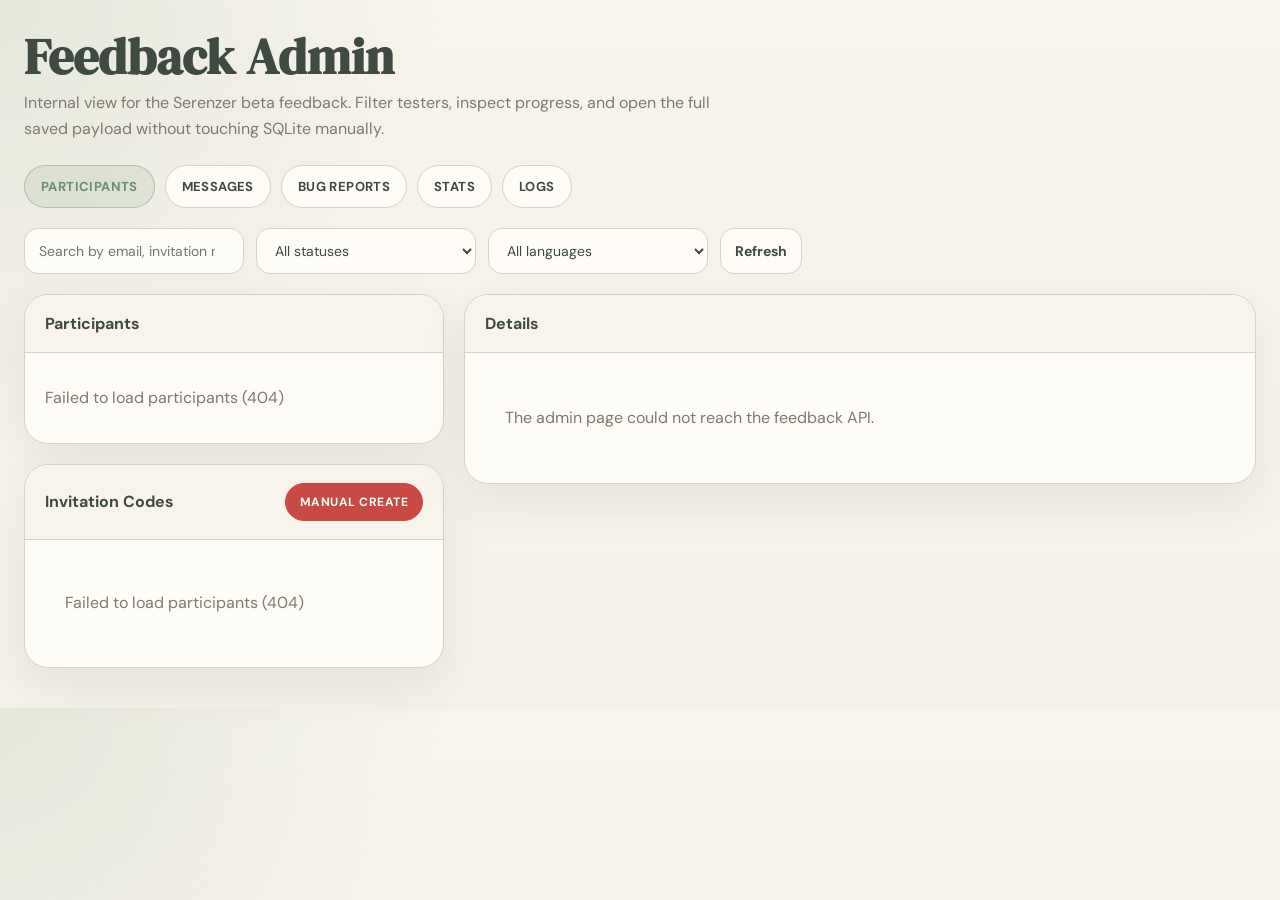
==== admin.html @ 365ca657 "Fix local admin auth for participant messaging" ====
<!DOCTYPE html>
<html lang="en">
<head>
  <meta charset="UTF-8">
  <meta name="viewport" content="width=device-width, initial-scale=1.0">
  <title>Serenzer Feedback Admin</title>
  <link rel="icon" type="image/png" href="favicon.png">
  <link rel="preconnect" href="https://fonts.googleapis.com">
  <link rel="preconnect" href="https://fonts.gstatic.com" crossorigin>
  <link href="https://fonts.googleapis.com/css2?family=DM+Sans:wght@400;500;700&family=DM+Serif+Display:ital@0;1&display=swap" rel="stylesheet">
  <style>
    :root {
      --bg: #f5f0e8;
      --card: #fffdf8;
      --card-strong: #f8f4ec;
      --border: #d9d2c4;
      --text: #3f4a43;
      --muted: #7f7a71;
      --sage: #90b090;
      --sage-dark: #6b8f71;
      --red: #c94a43;
      --shadow: 0 18px 48px rgba(63, 74, 67, 0.08);
    }

    * { box-sizing: border-box; }

    body {
      margin: 0;
      font-family: 'DM Sans', sans-serif;
      background:
        radial-gradient(circle at top left, rgba(144, 176, 144, 0.18), transparent 30%),
        linear-gradient(180deg, #f8f4ec 0%, var(--bg) 100%);
      color: var(--text);
    }

    .page {
      max-width: 1440px;
      margin: 0 auto;
      padding: 32px 24px 40px;
    }

    .hero {
      display: flex;
      justify-content: space-between;
      gap: 24px;
      align-items: flex-end;
      margin-bottom: 24px;
    }

    .hero h1 {
      margin: 0 0 8px;
      font-family: 'DM Serif Display', serif;
      font-size: clamp(34px, 4vw, 50px);
      line-height: 1;
      color: var(--text);
    }

    .hero p {
      margin: 0;
      max-width: 720px;
      color: var(--muted);
      line-height: 1.6;
    }

    .hero-meta {
      display: flex;
      gap: 12px;
      flex-wrap: wrap;
    }

    .stat-card {
      min-width: 140px;
      padding: 16px 18px;
      border: 1px solid var(--border);
      border-radius: 18px;
      background: rgba(255, 253, 248, 0.92);
      box-shadow: var(--shadow);
    }

    .stat-label {
      font-size: 12px;
      text-transform: uppercase;
      letter-spacing: 0.08em;
      color: var(--muted);
      margin-bottom: 8px;
    }

    .stat-value {
      font-size: 24px;
      font-weight: 700;
      color: var(--text);
    }

    .stats-grid {
      display: grid;
      grid-template-columns: repeat(3, minmax(0, 1fr));
      gap: 20px;
      margin-top: 16px;
      margin-bottom: 20px;
    }

    .stats-controls {
      display: grid;
      gap: 12px;
      margin-top: 20px;
    }

    .stats-filter-grid,
    .table-builder-grid {
      display: grid;
      grid-template-columns: repeat(auto-fit, minmax(180px, 1fr));
      gap: 12px;
    }

    .stats-controls select {
      border-radius: 14px;
      border: 1px solid var(--border);
      background: rgba(255, 253, 248, 0.95);
      color: var(--text);
      font-family: 'DM Sans', sans-serif;
      font-size: 14px;
      padding: 12px 14px;
      min-width: 0;
    }

    .stats-table-wrap {
      overflow: auto;
    }

    .stats-table {
      width: 100%;
      border-collapse: collapse;
      min-width: 480px;
    }

    .stats-table th,
    .stats-table td {
      border: 1px solid rgba(217, 210, 196, 0.8);
      padding: 10px 12px;
      text-align: left;
      font-size: 13px;
    }

    .stats-table th {
      background: var(--card-strong);
      font-weight: 700;
    }

    .stats-table td {
      background: var(--card);
    }

    .stats-panel-body {
      padding: 18px 20px 20px;
    }

    .stats-list {
      display: grid;
      gap: 10px;
    }

    .demographics-groups {
      display: grid;
      gap: 14px;
    }

    .demographic-group {
      border: 1px solid rgba(217, 210, 196, 0.8);
      border-radius: 16px;
      background: var(--card);
      padding: 14px;
      display: grid;
      gap: 10px;
    }

    .demographic-group-title {
      font-size: 14px;
      font-weight: 700;
      color: var(--text);
    }

    .stats-row {
      display: flex;
      justify-content: space-between;
      gap: 14px;
      align-items: center;
      padding: 10px 12px;
      border-radius: 14px;
      background: var(--card);
      border: 1px solid rgba(217, 210, 196, 0.8);
    }

    .stats-row-label {
      font-size: 13px;
      color: var(--muted);
    }

    .stats-row-value {
      font-size: 14px;
      font-weight: 700;
      color: var(--text);
      text-align: right;
    }

    .toolbar {
      display: flex;
      flex-wrap: wrap;
      gap: 12px;
      margin-bottom: 20px;
    }

    .toolbar input,
    .toolbar select,
    .toolbar button {
      border-radius: 14px;
      border: 1px solid var(--border);
      background: rgba(255, 253, 248, 0.95);
      color: var(--text);
      font-family: 'DM Sans', sans-serif;
      font-size: 14px;
      padding: 12px 14px;
    }

    .toolbar input,
    .toolbar select {
      min-width: 220px;
    }

    .toolbar button {
      cursor: pointer;
      font-weight: 700;
    }

    .toolbar button:hover {
      border-color: var(--sage-dark);
    }

    .view-switcher {
      display: flex;
      gap: 10px;
      margin-bottom: 20px;
      flex-wrap: wrap;
    }

    .view-tab {
      border-radius: 999px;
      border: 1px solid var(--border);
      background: rgba(255, 253, 248, 0.95);
      color: var(--text);
      font-family: 'DM Sans', sans-serif;
      font-size: 13px;
      font-weight: 700;
      letter-spacing: 0.03em;
      text-transform: uppercase;
      padding: 12px 16px;
      cursor: pointer;
    }

    .view-tab.active {
      background: rgba(144, 176, 144, 0.18);
      border-color: rgba(107, 143, 113, 0.4);
      color: var(--sage-dark);
    }

    .hidden {
      display: none !important;
    }

    .layout {
      display: grid;
      grid-template-columns: minmax(320px, 420px) minmax(0, 1fr);
      gap: 20px;
      align-items: start;
    }

    .panel {
      background: rgba(255, 253, 248, 0.94);
      border: 1px solid var(--border);
      border-radius: 24px;
      box-shadow: var(--shadow);
      overflow: hidden;
    }

    .panel-header {
      padding: 18px 20px;
      border-bottom: 1px solid var(--border);
      background: var(--card-strong);
    }

    .panel-header-row {
      display: flex;
      align-items: center;
      justify-content: space-between;
      gap: 14px;
    }

    .panel-title {
      margin: 0;
      font-size: 16px;
      font-weight: 700;
      color: var(--text);
    }

    .panel-header-action {
      border-radius: 999px;
      border: 1px solid var(--red);
      background: var(--red);
      color: #fff;
      font-family: 'DM Sans', sans-serif;
      font-size: 12px;
      font-weight: 700;
      letter-spacing: 0.04em;
      text-transform: uppercase;
      padding: 10px 14px;
      cursor: pointer;
      transition: transform 160ms ease, opacity 160ms ease;
    }

    .panel-header-action:hover {
      transform: translateY(-1px);
      opacity: 0.92;
    }

    .danger-btn {
      border-radius: 999px;
      border: 1px solid var(--red);
      background: rgba(201, 74, 67, 0.12);
      color: var(--red);
      font-family: 'DM Sans', sans-serif;
      font-size: 12px;
      font-weight: 700;
      letter-spacing: 0.04em;
      text-transform: uppercase;
      padding: 10px 14px;
      cursor: pointer;
    }

    .danger-btn:hover {
      background: rgba(201, 74, 67, 0.18);
    }

    .left-stack {
      display: grid;
      gap: 20px;
    }

    .collapsible-panel {
      padding: 18px 20px 0;
      border-bottom: 1px solid rgba(217, 210, 196, 0.7);
    }

    .collapsible-panel[hidden] {
      display: none;
    }

    .invite-form {
      display: grid;
      gap: 12px;
    }

    .invite-form textarea,
    .invite-form button {
      border-radius: 14px;
      border: 1px solid var(--border);
      background: rgba(255, 253, 248, 0.95);
      color: var(--text);
      font-family: 'DM Sans', sans-serif;
      font-size: 14px;
      padding: 12px 14px;
    }

    .invite-form textarea {
      min-height: 110px;
      resize: vertical;
    }

    .invite-form button {
      cursor: pointer;
      font-weight: 700;
      width: fit-content;
    }

    .invite-form button:hover {
      border-color: var(--sage-dark);
    }

    .invite-helper {
      font-size: 12px;
      line-height: 1.6;
      color: var(--muted);
    }

    .invite-status {
      font-size: 13px;
      color: var(--muted);
      min-height: 20px;
    }

    .message-compose {
      display: grid;
      gap: 12px;
    }

    .message-compose textarea {
      width: 100%;
      min-height: 110px;
      resize: vertical;
      border-radius: 14px;
      border: 1px solid var(--border);
      background: rgba(255, 253, 248, 0.95);
      color: var(--text);
      font-family: 'DM Sans', sans-serif;
      font-size: 14px;
      line-height: 1.6;
      padding: 12px 14px;
      box-sizing: border-box;
    }

    .message-compose-actions {
      display: flex;
      align-items: center;
      justify-content: space-between;
      gap: 12px;
    }

    .message-compose-actions button {
      border-radius: 999px;
      border: 1px solid var(--sage-dark);
      background: rgba(144, 176, 144, 0.14);
      color: var(--sage-dark);
      font-family: 'DM Sans', sans-serif;
      font-size: 12px;
      font-weight: 700;
      letter-spacing: 0.04em;
      text-transform: uppercase;
      padding: 10px 14px;
      cursor: pointer;
    }

    .message-compose-status {
      font-size: 13px;
      color: var(--muted);
      min-height: 20px;
      text-align: right;
    }

    .message-history {
      display: grid;
      gap: 12px;
      margin-top: 18px;
    }

    .message-history-item {
      border: 1px solid rgba(217, 210, 196, 0.8);
      border-radius: 16px;
      background: var(--card);
      padding: 14px;
      display: grid;
      gap: 8px;
    }

    .message-history-topline {
      display: flex;
      align-items: center;
      justify-content: space-between;
      gap: 12px;
    }

    .message-history-author {
      font-size: 13px;
      font-weight: 700;
      color: var(--text);
    }

    .message-history-meta {
      font-size: 12px;
      color: var(--muted);
    }

    .message-history-body {
      font-size: 14px;
      line-height: 1.7;
      color: var(--text);
      white-space: pre-wrap;
    }

    .invite-list {
      display: grid;
      gap: 10px;
      padding: 18px 20px 20px;
      max-height: 320px;
      overflow: auto;
    }

    .invite-row {
      border: 1px solid rgba(217, 210, 196, 0.8);
      border-radius: 16px;
      background: var(--card);
      padding: 12px 14px;
      display: grid;
      gap: 8px;
    }

    .invite-row-top {
      display: flex;
      justify-content: space-between;
      gap: 12px;
      align-items: center;
    }

    .invite-code {
      font-weight: 700;
      font-size: 15px;
      word-break: break-word;
    }

    .invite-meta {
      display: flex;
      flex-wrap: wrap;
      gap: 8px;
      font-size: 12px;
      color: var(--muted);
    }

    .invite-row button {
      width: fit-content;
      border-radius: 12px;
      border: 1px solid var(--border);
      background: rgba(201, 74, 67, 0.08);
      color: var(--red);
      font-family: 'DM Sans', sans-serif;
      font-size: 12px;
      font-weight: 700;
      padding: 8px 10px;
      cursor: pointer;
    }

    .submission-list {
      max-height: calc(100vh - 260px);
      overflow: auto;
    }

    .submission-row {
      width: 100%;
      border: none;
      border-bottom: 1px solid rgba(217, 210, 196, 0.7);
      background: transparent;
      text-align: left;
      padding: 16px 20px;
      cursor: pointer;
      display: grid;
      gap: 8px;
      color: var(--text);
      font-family: 'DM Sans', sans-serif;
    }

    .submission-row:hover,
    .submission-row.active {
      background: rgba(144, 176, 144, 0.12);
    }

    .submission-topline {
      display: flex;
      justify-content: space-between;
      gap: 12px;
      align-items: center;
    }

    .submission-email {
      font-weight: 700;
      font-size: 15px;
      overflow: hidden;
      text-overflow: ellipsis;
      white-space: nowrap;
    }

    .submission-meta {
      display: flex;
      flex-wrap: wrap;
      gap: 8px;
      font-size: 12px;
      color: var(--muted);
    }

    .badge {
      display: inline-flex;
      align-items: center;
      justify-content: center;
      padding: 5px 9px;
      border-radius: 999px;
      font-size: 11px;
      font-weight: 700;
      letter-spacing: 0.04em;
      text-transform: uppercase;
    }

    .badge.complete {
      background: rgba(144, 176, 144, 0.18);
      color: var(--sage-dark);
    }

    .badge.incomplete {
      background: rgba(201, 74, 67, 0.12);
      color: var(--red);
    }

    .badge.ghost {
      background: rgba(63, 74, 67, 0.08);
      color: var(--text);
    }

    .detail-scroll {
      max-height: calc(100vh - 260px);
      overflow: auto;
      padding: 20px;
      display: grid;
      gap: 16px;
    }

    .empty-state {
      padding: 32px 20px;
      color: var(--muted);
      line-height: 1.6;
    }

    .detail-card {
      border: 1px solid var(--border);
      border-radius: 18px;
      background: var(--card);
      padding: 18px;
    }

    .detail-card h3 {
      margin: 0 0 14px;
      font-size: 16px;
      font-weight: 700;
    }

    .bug-list {
      max-height: calc(100vh - 260px);
      overflow: auto;
    }

    .bug-row {
      width: 100%;
      border: none;
      border-bottom: 1px solid rgba(217, 210, 196, 0.7);
      background: transparent;
      text-align: left;
      padding: 16px 20px;
      cursor: pointer;
      display: grid;
      gap: 8px;
      color: var(--text);
      font-family: 'DM Sans', sans-serif;
    }

    .bug-row:hover,
    .bug-row.active {
      background: rgba(201, 74, 67, 0.08);
    }

    .bug-message-preview {
      color: var(--muted);
      font-size: 13px;
      line-height: 1.5;
      display: -webkit-box;
      -webkit-line-clamp: 2;
      -webkit-box-orient: vertical;
      overflow: hidden;
    }

    .log-list {
      max-height: calc(100vh - 260px);
      overflow: auto;
    }

    .log-row {
      width: 100%;
      border: none;
      border-bottom: 1px solid rgba(217, 210, 196, 0.7);
      background: transparent;
      text-align: left;
      padding: 16px 20px;
      cursor: pointer;
      display: grid;
      gap: 8px;
      color: var(--text);
      font-family: 'DM Sans', sans-serif;
    }

    .log-row:hover,
    .log-row.active {
      background: rgba(63, 74, 67, 0.08);
    }

    .log-preview {
      color: var(--muted);
      font-size: 13px;
      line-height: 1.5;
      display: -webkit-box;
      -webkit-line-clamp: 2;
      -webkit-box-orient: vertical;
      overflow: hidden;
    }

    .kv-grid {
      display: grid;
      grid-template-columns: repeat(auto-fit, minmax(180px, 1fr));
      gap: 12px;
    }

    .kv-item {
      padding: 12px;
      border-radius: 14px;
      background: var(--card-strong);
    }

    .kv-label {
      font-size: 11px;
      text-transform: uppercase;
      letter-spacing: 0.08em;
      color: var(--muted);
      margin-bottom: 6px;
    }

    .kv-value {
      font-size: 14px;
      line-height: 1.45;
      word-break: break-word;
    }

    .tool-block {
      border-top: 1px solid rgba(217, 210, 196, 0.7);
      padding-top: 12px;
      margin-top: 12px;
    }

    .tool-block:first-child {
      border-top: none;
      padding-top: 0;
      margin-top: 0;
    }

    .tool-title {
      font-size: 15px;
      font-weight: 700;
      margin-bottom: 10px;
    }

    .qa-list {
      display: grid;
      gap: 10px;
    }

    .qa-item {
      border: 1px solid rgba(217, 210, 196, 0.8);
      border-radius: 14px;
      background: #f8f4ec;
      padding: 12px 14px;
    }

    .qa-question {
      font-size: 13px;
      font-weight: 700;
      color: var(--text);
      margin-bottom: 6px;
    }

    .qa-answer {
      font-size: 14px;
      line-height: 1.55;
      color: var(--muted);
      white-space: pre-wrap;
      word-break: break-word;
    }

    pre {
      margin: 0;
      white-space: pre-wrap;
      word-break: break-word;
      font-size: 12px;
      line-height: 1.55;
      color: var(--text);
      background: #f6f1e8;
      border-radius: 14px;
      padding: 14px;
      border: 1px solid var(--border);
      overflow: auto;
    }

    .muted {
      color: var(--muted);
    }

    @media (max-width: 980px) {
      .page { padding: 20px 16px 32px; }
      .hero { flex-direction: column; align-items: stretch; }
      .stats-grid { grid-template-columns: 1fr; }
      .layout { grid-template-columns: 1fr; }
      .submission-list,
      .detail-scroll { max-height: none; }
    }
  </style>
</head>
<body>
  <div class="page">
    <section class="hero">
      <div>
        <h1>Feedback Admin</h1>
        <p>
          Internal view for the Serenzer beta feedback. Filter testers, inspect progress,
          and open the full saved payload without touching SQLite manually.
        </p>
      </div>
    </section>

    <section class="view-switcher">
      <button class="view-tab active" id="participants-tab" type="button">Participants</button>
      <button class="view-tab" id="messages-tab" type="button">Messages</button>
      <button class="view-tab" id="bug-reports-tab" type="button">Bug Reports</button>
      <button class="view-tab" id="stats-tab" type="button">Stats</button>
      <button class="view-tab" id="logs-tab" type="button">Logs</button>
    </section>

    <section class="toolbar" id="participants-toolbar">
      <input id="search-input" type="search" placeholder="Search by email, invitation number, or ID">
      <select id="status-filter">
        <option value="all">All statuses</option>
        <option value="complete">Completed only</option>
        <option value="incomplete">In progress only</option>
      </select>
      <select id="lang-filter">
        <option value="all">All languages</option>
      </select>
      <button id="refresh-btn" type="button">Refresh</button>
    </section>

    <section class="layout" id="participants-view">
      <div class="left-stack">
        <div class="panel">
          <div class="panel-header">
            <h2 class="panel-title">Participants</h2>
          </div>
          <div class="submission-list" id="submission-list"></div>
        </div>

        <div class="panel">
          <div class="panel-header">
            <div class="panel-header-row">
              <h2 class="panel-title">Invitation Codes</h2>
              <button class="panel-header-action" id="invite-toggle-btn" type="button" aria-expanded="false" aria-controls="invite-create-panel">
                Manual create
              </button>
            </div>
          </div>
          <div class="collapsible-panel" id="invite-create-panel" hidden>
            <div class="invite-form">
              <textarea id="invite-input" placeholder="Enter one or more codes, separated by commas or new lines"></textarea>
              <div class="invite-helper">Example: <code>BETA-001</code>, <code>BETA-002</code>, <code>FAMILY-ALPHA</code></div>
              <button id="invite-create-btn" type="button">Create codes</button>
              <div class="invite-status" id="invite-status"></div>
            </div>
          </div>
          <div class="invite-list" id="invite-list"></div>
        </div>
      </div>

      <div class="panel">
        <div class="panel-header">
          <h2 class="panel-title">Details</h2>
        </div>
        <div class="detail-scroll" id="detail-pane">
          <div class="empty-state">Select a submission on the left to inspect the saved feedback.</div>
        </div>
      </div>
    </section>

    <section class="layout hidden" id="bug-reports-view">
      <div class="panel">
        <div class="panel-header">
          <h2 class="panel-title">Bug Reports</h2>
        </div>
        <div class="bug-list" id="bug-list"></div>
      </div>

      <div class="panel">
        <div class="panel-header">
          <h2 class="panel-title">Bug Details</h2>
        </div>
        <div class="detail-scroll" id="bug-detail-pane">
          <div class="empty-state">Select a bug report on the left to inspect who reported it, when, and where.</div>
        </div>
      </div>
    </section>

    <section class="layout hidden" id="logs-view">
      <div class="panel">
        <div class="panel-header">
          <h2 class="panel-title">Activity Logs</h2>
        </div>
        <div class="log-list" id="log-list"></div>
      </div>

      <div class="panel">
        <div class="panel-header">
          <h2 class="panel-title">Log Details</h2>
        </div>
        <div class="detail-scroll" id="log-detail-pane">
          <div class="empty-state">Select a log entry on the left to inspect who did what and when.</div>
        </div>
      </div>
    </section>

    <section class="layout hidden" id="messages-view">
      <div class="panel">
        <div class="panel-header">
          <h2 class="panel-title">Participants</h2>
        </div>
        <div class="submission-list" id="message-participant-list"></div>
      </div>

      <div class="panel">
        <div class="panel-header">
          <h2 class="panel-title">Messages</h2>
        </div>
        <div class="detail-scroll" id="message-pane">
          <div class="empty-state">Select a participant on the left to send an update or review past messages.</div>
        </div>
      </div>
    </section>

    <section id="stats-view" class="hidden">
      <section class="hero-meta" style="margin-top: 24px;">
        <div class="stat-card">
          <div class="stat-label">Participants</div>
          <div class="stat-value" id="stat-total">0</div>
        </div>
        <div class="stat-card">
          <div class="stat-label">Completed</div>
          <div class="stat-value" id="stat-complete">0</div>
        </div>
        <div class="stat-card">
          <div class="stat-label">In Progress</div>
          <div class="stat-value" id="stat-incomplete">0</div>
        </div>
        <div class="stat-card">
          <div class="stat-label">Invite Codes</div>
          <div class="stat-value" id="stat-invites">0</div>
        </div>
        <div class="stat-card">
          <div class="stat-label">Completion Rate</div>
          <div class="stat-value" id="stat-completion-rate">0%</div>
        </div>
      </section>

      <section class="stats-controls">
        <div class="panel">
          <div class="panel-header">
            <h2 class="panel-title">Stats Filters</h2>
          </div>
          <div class="stats-panel-body stats-filter-grid">
            <select id="stats-status-filter"></select>
            <select id="stats-lang-filter"></select>
            <select id="stats-gender-filter"></select>
            <select id="stats-age-filter"></select>
            <select id="stats-work-filter"></select>
            <select id="stats-living-filter"></select>
            <select id="stats-family-filter"></select>
            <select id="stats-tech-filter"></select>
            <select id="stats-time-filter"></select>
          </div>
        </div>
      </section>

      <section class="stats-grid">
        <div class="panel">
          <div class="panel-header">
            <h2 class="panel-title">Invite Overview</h2>
          </div>
          <div class="stats-panel-body stats-list" id="invite-overview"></div>
        </div>

        <div class="panel">
          <div class="panel-header">
            <h2 class="panel-title">Language Split</h2>
          </div>
          <div class="stats-panel-body stats-list" id="language-breakdown"></div>
        </div>

        <div class="panel">
          <div class="panel-header">
            <h2 class="panel-title">Progress Snapshot</h2>
          </div>
          <div class="stats-panel-body stats-list" id="progress-breakdown"></div>
        </div>

        <div class="panel">
          <div class="panel-header">
            <h2 class="panel-title">Demographics</h2>
          </div>
          <div class="stats-panel-body stats-list" id="demographics-breakdown"></div>
        </div>
      </section>

      <section class="stats-controls">
        <div class="panel">
          <div class="panel-header">
            <h2 class="panel-title">Dynamic Table</h2>
          </div>
          <div class="stats-panel-body">
            <div class="table-builder-grid">
              <select id="stats-row-dimension"></select>
              <select id="stats-column-dimension"></select>
            </div>
            <div class="stats-table-wrap" id="dynamic-table-wrap" style="margin-top: 16px;"></div>
          </div>
        </div>
      </section>
    </section>
  </div>

  <script>
    const state = {
      activeView: "participants",
      list: [],
      filtered: [],
      activeId: null,
      detailCache: {},
      messageCache: {},
      messageLoading: {},
      messageErrors: {},
      messageDrafts: {},
      messageComposerDirty: {},
      invites: [],
      bugReports: [],
      activeBugId: null,
      logs: [],
      activeLogId: null,
    };

    const REMOTE_ADMIN_ORIGIN = "https://beta.serenzer.com";
    const ADMIN_AUTH_STORAGE_KEY = "serenzer-admin-basic-auth";

    const ONBOARDING_FIELDS = [
      ["firstName", "First name"],
      ["lastName", "Last name"],
      ["email", "Email"],
      ["invitationNumber", "Invitation number"],
      ["tech", "Tech level"],
      ["devices", "Devices"],
      ["time", "Time available"],
      ["ageRange", "Age range"],
      ["gender", "Gender"],
      ["workSituation", "Work situation"],
      ["livingSituation", "Living situation"],
      ["familySituation", "Family situation"],
      ["hopes", "Expectations"],
    ];

    const TOOL_LABELS = {
      tableauIntro: "Dashboard pt. 1",
      coach: "My Coach",
      calendrier: "Calendar",
      rituels: "Rituals",
      challenges: "Challenges",
      organisation: "Organisation",
      progression: "Progress",
      tableauFinal: "Dashboard pt. 2",
      finalThoughts: "Final thoughts",
      closing: "Finish",
    };

    const STATS_DIMENSIONS = {
      lang: "Language",
      isComplete: "Completion status",
      ageRange: "Age range",
      gender: "Gender",
      workSituation: "Work situation",
      livingSituation: "Living situation",
      familySituation: "Family situation",
      tech: "Tech level",
      time: "Time available",
    };

    const STATS_FILTER_FIELDS = [
      ["stats-status-filter", "isComplete", "All completion states"],
      ["stats-lang-filter", "lang", "All languages"],
      ["stats-gender-filter", "gender", "All genders"],
      ["stats-age-filter", "ageRange", "All age ranges"],
      ["stats-work-filter", "workSituation", "All work situations"],
      ["stats-living-filter", "livingSituation", "All living situations"],
      ["stats-family-filter", "familySituation", "All family situations"],
      ["stats-tech-filter", "tech", "All tech levels"],
      ["stats-time-filter", "time", "All time budgets"],
    ];

    const TOOL_FIELDS = {
      tableauIntro: [
        ["dateTimeCorrect", "Are the date and time displayed correctly?"],
        ["greetingMatchesTime", "Is the welcome sentence consistent with the time of day?"],
        ["pageDetailsSense", "Do the details on this page make sense to you?"],
        ["startConversationWorks", "Does the \"Start a conversation\" button work properly?"],
      ],
      coach: [
        ["coachAction1Done", "Start a text conversation with The AI"],
        ["coachAction2Done", "Talk about a real personal topic"],
        ["coachAction3Done", "Complete a session of at least 10 minutes"],
        ["coachObs1Answer", "The AI understands what I say well"],
        ["coachObs1Comment", "Comment - The AI understands what I say well"],
        ["coachObs2Answer", "The responses are relevant"],
        ["coachObs2Comment", "Comment - The responses are relevant"],
        ["coachObs3Answer", "The tone is appropriate and caring"],
        ["coachObs3Comment", "Comment - The tone is appropriate and caring"],
        ["coachObs4Answer", "The conversation feels natural"],
        ["coachObs4Comment", "Comment - The conversation feels natural"],
        ["coachObs5Answer", "I feel comfortable opening up"],
        ["coachObs5Comment", "Comment - I feel comfortable opening up"],
      ],
      calendrier: [
        ["calendarGoogleAddDone", "Add your Google Calendar."],
        ["calendarGoogleShow", "Do your events show on the Serenzer Calendar?"],
        ["calendarSerenzerClickDone", "Click on a date in the calendar."],
        ["calendarSerenzerCreateDone", "Create a new event."],
        ["calendarSerenzerShow", "Does the event show on the Serenzer Calendar?"],
        ["calendarGoogleSync", "Does the event show on your Google Calendar?"],
      ],
      rituels: [
        ["ritualNewActionDone", "Create a new ritual."],
        ["ritualNewWorks", "Does the \"New Ritual\" form work?"],
        ["ritualNewSense", "Does the \"New Ritual\" form make sense to you?"],
        ["ritualNewCalendar", "Is the new ritual added to your calendar?"],
        ["ritualNewMine", "Is the new ritual added to \"My Rituals\"?"],
        ["ritualAiOpenDone", "Click on \"AI Suggestions\"."],
        ["ritualAiLoad", "Do the suggestions load?"],
        ["ritualAiSense", "Do the suggestions make sense to you?"],
        ["ritualAiAcceptDone", "Accept one of the suggestions."],
        ["ritualAiCalendar", "Is the new ritual added to your calendar?"],
        ["ritualAiMine", "Is the new ritual added to \"My Rituals\"?"],
      ],
      challenges: [
        ["challengesOpenDone", "Open the Challenges page."],
        ["challengesJoinDone", "Join a challenge or inspect one in detail."],
        ["challengesRelevant", "Do the available challenges feel relevant to you?"],
        ["challengesClear", "Is it clear how to participate in a challenge?"],
        ["challengesProgress", "Does the progress / reward system make sense to you?"],
      ],
      organisation: [
        ["organisationProjectCreateDone", "Create a new Project."],
        ["organisationProjectChooseDone", "Choose \"Organise my week\" and name your Project."],
        ["organisationProjectWeekDone", "Select a week."],
        ["organisationProjectAskDone", "Ask about that week."],
        ["organisationProjectCalendar", "Does the AI mention the events of your connected calendar?"],
        ["organisationUseTellDone", "Tell the AI what you would like your week to look like."],
        ["organisationUseContext", "Does it understand and use context to help you?"],
        ["organisationUseBuildDone", "Build your week with the AI."],
        ["organisationFinaliseWrapDone", "Tell the AI to wrap up the project."],
        ["organisationFinaliseWorks", "Does it work?"],
        ["organisationFinaliseClickDone", "Click on finalise."],
        ["organisationFinaliseReport", "Does it generate a full report on your discussion?"],
        ["organisationFinaliseSense", "Does it make sense?"],
        ["organisationFinaliseCalendar", "Does it add your new plans to your calendar?"],
      ],
      progression: [
        ["progressionOpenDone", "Open the Progress page."],
        ["progressionLoad", "Do the statistics and visuals load correctly?"],
        ["progressionCoherent", "Do the statistics seem coherent with what you have done in the app so far?"],
        ["progressionSense", "Do the badges, graphs, or indicators make sense to you?"],
        ["progressionMotivate", "Does this page motivate you to keep using Serenzer?"],
      ],
      tableauFinal: [
        ["dashboardFinalReturnDone", "Return to the dashboard after exploring the app."],
        ["dashboardFinalPersonal", "Do your personal details now appear correctly on the dashboard?"],
        ["dashboardFinalUseful", "Does the dashboard feel richer and more useful than at the beginning?"],
        ["dashboardFinalSense", "Is the information displayed easy to understand?"],
        ["dashboardFinalReflect", "Does the dashboard now reflect your activity in the app in a convincing way?"],
      ],
      finalThoughts: [
        ["finalThoughtsEssay", "Final thoughts"],
      ],
      generic: [
        ["intuitive", "Intuitivity rating"],
        ["useful", "Usefulness rating"],
        ["genericToolSense", "Does this tool make sense to you?"],
        ["experience", "Experience tags"],
        ["description", "Describe your experience"],
        ["suggestions", "Suggestions or improvement ideas"],
      ],
    };

    function esc(value) {
      return String(value ?? "")
        .replace(/&/g, "&amp;")
        .replace(/</g, "&lt;")
        .replace(/>/g, "&gt;")
        .replace(/"/g, "&quot;");
    }

    function shouldUseRemoteAdminApi() {
      return window.location.protocol === "file:";
    }

    function getAdminApiUrl(path) {
      return shouldUseRemoteAdminApi() ? `${REMOTE_ADMIN_ORIGIN}${path}` : path;
    }

    function getStoredAdminAuthToken() {
      try {
        return sessionStorage.getItem(ADMIN_AUTH_STORAGE_KEY) || "";
      } catch (_) {
        return "";
      }
    }

    function setStoredAdminAuthToken(token) {
      try {
        if (token) sessionStorage.setItem(ADMIN_AUTH_STORAGE_KEY, token);
        else sessionStorage.removeItem(ADMIN_AUTH_STORAGE_KEY);
      } catch (_) {}
    }

    function promptAdminAuthToken() {
      const username = window.prompt("Admin username for beta.serenzer.com");
      if (!username) return "";
      const password = window.prompt(`Password for ${username}`);
      if (password === null) return "";
      const token = btoa(`${username}:${password}`);
      setStoredAdminAuthToken(token);
      return token;
    }

    async function apiFetch(path, options = {}, retry = true) {
      const headers = new Headers(options.headers || {});
      if (shouldUseRemoteAdminApi()) {
        let token = getStoredAdminAuthToken();
        if (!token) {
          token = promptAdminAuthToken();
        }
        if (token) {
          headers.set("Authorization", `Basic ${token}`);
        }
      }
      const response = await fetch(getAdminApiUrl(path), {
        ...options,
        headers,
        cache: options.cache || "no-store",
      });
      if (response.status === 401 && shouldUseRemoteAdminApi() && retry) {
        setStoredAdminAuthToken("");
        const token = promptAdminAuthToken();
        if (token) {
          return apiFetch(path, options, false);
        }
      }
      return response;
    }

    function formatDate(value) {
      if (!value) return "—";
      try {
        return new Date(value).toLocaleString();
      } catch (_) {
        return value;
      }
    }

    function humanizeKey(key) {
      return key
        .replace(/([A-Z])/g, " $1")
        .replace(/_/g, " ")
        .replace(/\s+/g, " ")
        .trim()
        .replace(/^./, char => char.toUpperCase());
    }

    function formatValue(value) {
      if (value === true) return "Done";
      if (value === false) return "Not done";
      if (value === "yes") return "Yes";
      if (value === "no") return "No";
      if (value === "maybe") return "?";
      if (value === null || value === undefined || value === "") return "—";
      if (Array.isArray(value)) return value.length ? value.join(", ") : "—";
      if (typeof value === "object") return JSON.stringify(value, null, 2);
      return String(value);
    }

    function questionAnswerHTML(label, value) {
      return `
        <div class="qa-item">
          <div class="qa-question">${esc(label)}</div>
          <div class="qa-answer">${esc(formatValue(value))}</div>
        </div>
      `;
    }

    function renderFieldList(data, fields) {
      const handled = new Set();
      const html = [];

      fields.forEach(([key, label]) => {
        if (!(key in data)) return;
        handled.add(key);
        html.push(questionAnswerHTML(label, data[key]));
      });

      Object.entries(data).forEach(([key, value]) => {
        if (handled.has(key)) return;
        html.push(questionAnswerHTML(humanizeKey(key), value));
      });

      return html.length ? `<div class="qa-list">${html.join("")}</div>` : `<div class="muted">No answers saved yet.</div>`;
    }

    function renderParticipantMessagesCard(detail) {
      const invitation = detail.invitationNumber || "";
      const messages = invitation ? (state.messageCache[invitation] || null) : null;
      const draft = invitation ? (state.messageDrafts[invitation] || "") : "";
      const error = invitation ? (state.messageErrors?.[invitation] || "") : "";
      const history = !invitation
        ? `<div class="muted">No invitation code available for participant messaging yet.</div>`
        : error
          ? `<div class="muted">${esc(error)}</div>`
        : messages === null
          ? `<div class="muted">Loading messages…</div>`
          : messages.length
            ? `
              <div class="message-history">
                ${messages.map(message => `
                  <div class="message-history-item">
                    <div class="message-history-topline">
                      <div class="message-history-author">${esc(message.author || "Serenzer team")}</div>
                      <div class="message-history-meta">${esc(formatDate(message.createdAt))}</div>
                    </div>
                    <div class="message-history-body">${esc(message.message || "")}</div>
                    ${message.isDismissed ? `<div class="message-history-meta">Dismissed ${esc(formatDate(message.dismissedAt))}</div>` : ""}
                  </div>
                `).join("")}
              </div>
            `
            : `<div class="muted">No participant messages yet.</div>`;

      return `
        <div class="detail-card">
          <h3>Participant message</h3>
          <div class="message-compose">
            <textarea id="participant-message-input" placeholder="Write a short update for this tester.">${esc(draft)}</textarea>
            <div class="message-compose-actions">
              <button type="button" id="participant-message-send">Send message</button>
              <div class="message-compose-status" id="participant-message-status"></div>
            </div>
          </div>
          ${history}
        </div>
      `;
    }

    function isMessageComposerDirty(invitation) {
      return !!(invitation && state.messageComposerDirty[invitation]);
    }

    function activateParticipant(submissionId) {
      state.activeId = submissionId;
      renderList();
      renderMessageList();
      const item = state.filtered.find(entry => entry.submissionId === submissionId)
        || state.list.find(entry => entry.submissionId === submissionId);
      if (!item) {
        renderEmptyDetail("No participants match the current filters.");
        renderEmptyMessagePane("No participants match the current filters.");
        return;
      }
      if (item.entryType === "ghost") {
        renderGhostDetail(item);
        renderMessagesPane(item);
        return;
      }
      loadDetail(submissionId);
      renderMessagesPane(item);
    }

    function renderMessageList() {
      const list = document.getElementById("message-participant-list");
      if (!list) return;
      if (!state.filtered.length) {
        list.innerHTML = `<div class="empty-state">No participants found yet.</div>`;
        return;
      }

      list.innerHTML = state.filtered.map(item => `
        <button class="submission-row ${item.submissionId === state.activeId ? "active" : ""}" data-message-id="${esc(item.submissionId)}" type="button">
          <div class="submission-topline">
            <div class="submission-email">${esc(item.email || item.invitationNumber || item.submissionId)}</div>
            <span class="badge ${item.entryType === "ghost" ? "ghost" : item.isComplete ? "complete" : "incomplete"}">${item.entryType === "ghost" ? "Ghost form" : item.isComplete ? "Complete" : "In progress"}</span>
          </div>
          <div class="submission-meta">
            <span>${esc((item.lang || "—").toUpperCase())}</span>
            <span>${esc(item.invitationNumber || "No invitation")}</span>
            <span>Last active: ${esc(formatDate(item.updatedAt))}</span>
          </div>
        </button>
      `).join("");

      list.querySelectorAll("[data-message-id]").forEach(button => {
        button.addEventListener("click", () => activateParticipant(button.dataset.messageId));
      });
    }

    function renderEmptyMessagePane(message) {
      const pane = document.getElementById("message-pane");
      if (!pane) return;
      pane.innerHTML = `<div class="empty-state">${esc(message)}</div>`;
    }

    function renderMessagesPane(detail) {
      const pane = document.getElementById("message-pane");
      if (!pane) return;
      pane.innerHTML = renderParticipantMessagesCard(detail);
      wireParticipantMessageComposer(detail);
      loadParticipantMessages(detail);
    }

    function rerenderActiveDetailForInvitation(invitation) {
      const activeItem = state.list.find(entry => entry.submissionId === state.activeId)
        || state.filtered.find(entry => entry.submissionId === state.activeId);
      if (!activeItem || activeItem.invitationNumber !== invitation) return;
      if (state.activeView === "participants") {
        if (activeItem.entryType === "ghost") {
          renderGhostDetail(activeItem);
          return;
        }
        const detail = state.detailCache[activeItem.submissionId];
        if (detail) renderDetail(detail);
      }
      if (state.activeView === "messages") {
        if (isMessageComposerDirty(invitation)) return;
        const detail = activeItem.entryType === "ghost"
          ? activeItem
          : (state.detailCache[activeItem.submissionId] || activeItem);
        renderMessagesPane(detail);
      }
    }

    async function loadParticipantMessages(detail, forceRefresh = false) {
      const invitation = detail?.invitationNumber;
      if (!invitation) return [];
      if (!forceRefresh && Array.isArray(state.messageCache[invitation])) {
        return state.messageCache[invitation];
      }
      if (state.messageLoading[invitation]) {
        return state.messageLoading[invitation];
      }
      state.messageLoading[invitation] = (async () => {
        try {
          const params = new URLSearchParams({ invitation });
          if (detail?.submissionId) params.set("submissionId", detail.submissionId);
          const response = await apiFetch(`/api/admin/messages?${params.toString()}`);
          if (!response.ok) throw new Error(`Failed to load participant messages (${response.status})`);
          const data = await response.json();
          state.messageErrors = state.messageErrors || {};
          state.messageErrors[invitation] = "";
          state.messageCache[invitation] = data.items || [];
          rerenderActiveDetailForInvitation(invitation);
          return state.messageCache[invitation];
        } catch (error) {
          state.messageErrors = state.messageErrors || {};
          state.messageErrors[invitation] = shouldUseRemoteAdminApi()
            ? "Could not load messages. Use the live admin if the credentials fail."
            : (error?.message || "Could not load participant messages.");
          state.messageCache[invitation] = [];
          rerenderActiveDetailForInvitation(invitation);
          return state.messageCache[invitation];
        } finally {
          delete state.messageLoading[invitation];
        }
      })();
      return state.messageLoading[invitation];
    }

    async function sendParticipantMessage(detail) {
      const invitation = detail?.invitationNumber;
      const input = document.getElementById("participant-message-input");
      const status = document.getElementById("participant-message-status");
      const button = document.getElementById("participant-message-send");
      const message = String(state.messageDrafts[invitation] ?? input?.value ?? "").trim();

      if (!invitation) {
        status.textContent = "This participant does not have an invitation code yet.";
        return;
      }
      if (!message) {
        status.textContent = "Write a message first.";
        return;
      }

      button.disabled = true;
      status.textContent = "Sending...";
      try {
        const response = await apiFetch("/api/admin/messages", {
          method: "POST",
          headers: { "Content-Type": "application/json" },
          body: JSON.stringify({
            invitationNumber: invitation,
            submissionId: detail.submissionId,
            author: "Serenzer team",
            message,
          }),
        });
        const data = await response.json().catch(() => ({}));
        if (!response.ok) {
          status.textContent = data.error || "Could not send message.";
          return;
        }
        input.value = "";
        state.messageDrafts[invitation] = "";
        state.messageComposerDirty[invitation] = false;
        state.messageErrors = state.messageErrors || {};
        state.messageErrors[invitation] = "";
        status.textContent = "Message sent.";
        await loadParticipantMessages(detail, true);
      } catch (error) {
        status.textContent = error?.message || "Could not send message.";
      } finally {
        button.disabled = false;
      }
    }

    function wireParticipantMessageComposer(detail) {
      const invitation = detail?.invitationNumber;
      document.getElementById("participant-message-input")?.addEventListener("input", event => {
        if (!invitation) return;
        state.messageDrafts[invitation] = event.currentTarget.value;
        state.messageComposerDirty[invitation] = true;
      });
      document.getElementById("participant-message-send")?.addEventListener("click", () => {
        sendParticipantMessage(detail);
      });
    }

    function renderStats() {
      renderStatsFilterControls();
      const participants = filteredStatsParticipants();
      const total = participants.length;
      const complete = participants.filter(item => item.isComplete).length;
      const ghosts = state.list.filter(item => item.entryType === "ghost").length;
      const started = total;
      const invites = state.invites.length;
      const completionRate = total ? `${Math.round((complete / total) * 100)}%` : "0%";
      document.getElementById("stat-total").textContent = total;
      document.getElementById("stat-complete").textContent = complete;
      document.getElementById("stat-incomplete").textContent = total - complete;
      document.getElementById("stat-invites").textContent = invites;
      document.getElementById("stat-completion-rate").textContent = completionRate;

      renderInviteOverview(total, started, complete, ghosts);
      renderLanguageBreakdown(total, participants);
      renderProgressBreakdown(total, participants);
      renderDemographicsBreakdown(participants);
      renderDynamicTable(participants);
    }

    function renderBugList() {
      const list = document.getElementById("bug-list");
      if (!state.bugReports.length) {
        list.innerHTML = `<div class="empty-state">No bug reports yet.</div>`;
        return;
      }
      list.innerHTML = state.bugReports.map(item => `
        <button class="bug-row ${item.id === state.activeBugId ? "active" : ""}" data-bug-id="${esc(item.id)}" type="button">
          <div class="submission-topline">
            <div class="submission-email">${esc(item.email || item.invitationNumber || `Bug #${item.id}`)}</div>
            <span class="badge incomplete">${esc(item.activeTabLabel || "Unknown area")}</span>
          </div>
          <div class="submission-meta">
            <span>${esc((item.lang || "—").toUpperCase())}</span>
            <span>${esc(item.invitationNumber || "No invitation")}</span>
            <span>${esc(formatDate(item.createdAt))}</span>
          </div>
          <div class="bug-message-preview">${esc(item.message || "")}</div>
        </button>
      `).join("");

      list.querySelectorAll("[data-bug-id]").forEach(button => {
        button.addEventListener("click", () => {
          state.activeBugId = Number(button.dataset.bugId);
          renderBugList();
          renderBugDetail(state.bugReports.find(item => item.id === state.activeBugId));
        });
      });
    }

    function renderBugDetail(item) {
      const pane = document.getElementById("bug-detail-pane");
      if (!item) {
        pane.innerHTML = `<div class="empty-state">Select a bug report on the left to inspect who reported it, when, and where.</div>`;
        return;
      }
      pane.innerHTML = `
        <div class="detail-card">
          <h3>Overview</h3>
          <div class="kv-grid">
            <div class="kv-item"><div class="kv-label">Reported at</div><div class="kv-value">${esc(formatDate(item.createdAt))}</div></div>
            <div class="kv-item"><div class="kv-label">Invitation #</div><div class="kv-value">${esc(item.invitationNumber || "—")}</div></div>
            <div class="kv-item"><div class="kv-label">Submission ID</div><div class="kv-value">${esc(item.submissionId || "—")}</div></div>
            <div class="kv-item"><div class="kv-label">Language</div><div class="kv-value">${esc((item.lang || "—").toUpperCase())}</div></div>
            <div class="kv-item"><div class="kv-label">Reporter</div><div class="kv-value">${esc([item.firstName, item.lastName].filter(Boolean).join(" ") || "—")}</div></div>
            <div class="kv-item"><div class="kv-label">Email</div><div class="kv-value">${esc(item.email || "—")}</div></div>
            <div class="kv-item"><div class="kv-label">Where</div><div class="kv-value">${esc(item.activeTabLabel || "—")}</div></div>
            <div class="kv-item"><div class="kv-label">Tab ID</div><div class="kv-value">${esc(item.activeTab || "—")}</div></div>
          </div>
        </div>

        <div class="detail-card">
          <h3>Bug report</h3>
          <div class="qa-list">
            <div class="qa-item">
              <div class="qa-question">Message</div>
              <div class="qa-answer">${esc(item.message || "—")}</div>
            </div>
            <div class="qa-item">
              <div class="qa-question">Page URL</div>
              <div class="qa-answer">${esc(item.pageUrl || "—")}</div>
            </div>
            <div class="qa-item">
              <div class="qa-question">User Agent</div>
              <div class="qa-answer">${esc(item.userAgent || "—")}</div>
            </div>
          </div>
        </div>
      `;
    }

    function humanizeAction(action) {
      return String(action || "unknown")
        .replace(/_/g, " ")
        .replace(/\b\w/g, char => char.toUpperCase());
    }

    function describeLogActor(item) {
      const person = [item.firstName, item.lastName].filter(Boolean).join(" ").trim();
      return person || item.email || item.invitationNumber || item.submissionId || "Unknown actor";
    }

    function describeLogPreview(item) {
      const details = item.details || {};
      if (details.message) return details.message;
      if (details.pageUrl) return details.pageUrl;
      const summaryParts = [
        details.source ? `Source: ${details.source}` : "",
        details.appUserId ? `App user: ${details.appUserId}` : "",
        Number.isFinite(details.completedTabsCount) ? `Completed tabs: ${details.completedTabsCount}` : "",
        details.firstActivation ? "First activation" : "",
      ].filter(Boolean);
      return summaryParts.join(" • ") || "No extra details";
    }

    function renderLogList() {
      const list = document.getElementById("log-list");
      if (!state.logs.length) {
        list.innerHTML = `<div class="empty-state">No activity logs yet.</div>`;
        return;
      }

      list.innerHTML = state.logs.map(item => `
        <button class="log-row ${item.id === state.activeLogId ? "active" : ""}" data-log-id="${esc(item.id)}" type="button">
          <div class="submission-topline">
            <div class="submission-email">${esc(humanizeAction(item.action))}</div>
            <span class="badge ghost">${esc(item.activeTabLabel || "Site event")}</span>
          </div>
          <div class="submission-meta">
            <span>${esc(describeLogActor(item))}</span>
            <span>${esc((item.lang || "—").toUpperCase())}</span>
            <span>${esc(formatDate(item.createdAt))}</span>
          </div>
          <div class="log-preview">${esc(describeLogPreview(item))}</div>
        </button>
      `).join("");

      list.querySelectorAll("[data-log-id]").forEach(button => {
        button.addEventListener("click", () => {
          state.activeLogId = Number(button.dataset.logId);
          renderLogList();
          renderLogDetail(state.logs.find(item => item.id === state.activeLogId));
        });
      });
    }

    function renderLogDetail(item) {
      const pane = document.getElementById("log-detail-pane");
      if (!item) {
        pane.innerHTML = `<div class="empty-state">Select a log entry on the left to inspect who did what and when.</div>`;
        return;
      }

      pane.innerHTML = `
        <div class="detail-card">
          <h3>Overview</h3>
          <div class="kv-grid">
            <div class="kv-item"><div class="kv-label">When</div><div class="kv-value">${esc(formatDate(item.createdAt))}</div></div>
            <div class="kv-item"><div class="kv-label">Action</div><div class="kv-value">${esc(humanizeAction(item.action))}</div></div>
            <div class="kv-item"><div class="kv-label">Who</div><div class="kv-value">${esc(describeLogActor(item))}</div></div>
            <div class="kv-item"><div class="kv-label">Invitation #</div><div class="kv-value">${esc(item.invitationNumber || "—")}</div></div>
            <div class="kv-item"><div class="kv-label">Submission ID</div><div class="kv-value">${esc(item.submissionId || "—")}</div></div>
            <div class="kv-item"><div class="kv-label">Language</div><div class="kv-value">${esc((item.lang || "—").toUpperCase())}</div></div>
            <div class="kv-item"><div class="kv-label">Where</div><div class="kv-value">${esc(item.activeTabLabel || "—")}</div></div>
            <div class="kv-item"><div class="kv-label">Tab ID</div><div class="kv-value">${esc(item.activeTab || "—")}</div></div>
            <div class="kv-item"><div class="kv-label">Path</div><div class="kv-value">${esc(item.requestPath || "—")}</div></div>
            <div class="kv-item"><div class="kv-label">Method</div><div class="kv-value">${esc(item.requestMethod || "—")}</div></div>
            <div class="kv-item"><div class="kv-label">IP</div><div class="kv-value">${esc(item.clientIp || "—")}</div></div>
          </div>
        </div>

        <div class="detail-card">
          <h3>Details</h3>
          <pre>${esc(JSON.stringify(item.details || {}, null, 2))}</pre>
        </div>
      `;
    }

    function statsRowHTML(label, value) {
      return `
        <div class="stats-row">
          <div class="stats-row-label">${esc(label)}</div>
          <div class="stats-row-value">${esc(value)}</div>
        </div>
      `;
    }

    function formatStatsValue(field, value) {
      if (!value && value !== false) return "Unknown";
      if (field === "lang") return String(value).toUpperCase();
      if (field === "isComplete") return String(value) === "true" || value === true ? "Complete" : "In progress";
      return humanizeKey(String(value));
    }

    function statsParticipants() {
      return state.list.filter(item => item.entryType !== "ghost");
    }

    function getStatsFilters() {
      return Object.fromEntries(
        STATS_FILTER_FIELDS.map(([id, field]) => [field, document.getElementById(id)?.value || "all"])
      );
    }

    function filteredStatsParticipants() {
      const filters = getStatsFilters();
      return statsParticipants().filter(item => {
        return Object.entries(filters).every(([field, value]) => {
          if (value === "all") return true;
          if (field === "isComplete") return String(Boolean(item.isComplete)) === value;
          return String(item[field] || "") === value;
        });
      });
    }

    function populateStatsSelect(id, values, allLabel) {
      const select = document.getElementById(id);
      if (!select) return;
      const current = select.value || "all";
      const unique = [...new Set(values.filter(Boolean))].sort((a, b) => String(a).localeCompare(String(b)));
      const field = STATS_FILTER_FIELDS.find(([filterId]) => filterId === id)?.[1] || "";
      select.innerHTML = `
        <option value="all">${esc(allLabel)}</option>
        ${unique.map(value => `<option value="${esc(value)}">${esc(formatStatsValue(field, value))}</option>`).join("")}
      `;
      select.value = unique.includes(current) ? current : "all";
    }

    function renderStatsFilterControls() {
      const participants = statsParticipants();
      populateStatsSelect("stats-status-filter", ["true", "false"], "All completion states");
      populateStatsSelect("stats-lang-filter", participants.map(item => item.lang), "All languages");
      populateStatsSelect("stats-gender-filter", participants.map(item => item.gender), "All genders");
      populateStatsSelect("stats-age-filter", participants.map(item => item.ageRange), "All age ranges");
      populateStatsSelect("stats-work-filter", participants.map(item => item.workSituation), "All work situations");
      populateStatsSelect("stats-living-filter", participants.map(item => item.livingSituation), "All living situations");
      populateStatsSelect("stats-family-filter", participants.map(item => item.familySituation), "All family situations");
      populateStatsSelect("stats-tech-filter", participants.map(item => item.tech), "All tech levels");
      populateStatsSelect("stats-time-filter", participants.map(item => item.time), "All time budgets");

      const rowSelect = document.getElementById("stats-row-dimension");
      const colSelect = document.getElementById("stats-column-dimension");
      if (rowSelect && !rowSelect.options.length) {
        rowSelect.innerHTML = Object.entries(STATS_DIMENSIONS)
          .map(([value, label]) => `<option value="${esc(value)}">${esc(label)}</option>`)
          .join("");
        rowSelect.value = "gender";
      }
      if (colSelect && !colSelect.options.length) {
        colSelect.innerHTML = Object.entries(STATS_DIMENSIONS)
          .map(([value, label]) => `<option value="${esc(value)}">${esc(label)}</option>`)
          .join("");
        colSelect.value = "workSituation";
      }
    }

    function renderInviteOverview(participantCount, startedCount, completeCount, ghostCount) {
      const activeInvites = state.invites.filter(item => item.isActive).length;
      const usedInvites = state.invites.filter(item => item.useCount > 0 || item.boundSubmissionId).length;
      const unusedInvites = Math.max(state.invites.length - usedInvites, 0);
      const startedNotComplete = Math.max(startedCount - completeCount, 0);
      const recent24h = filteredStatsParticipants().filter(item => {
        const updated = new Date(item.updatedAt).getTime();
        return Number.isFinite(updated) && (Date.now() - updated) <= 24 * 60 * 60 * 1000;
      }).length;

      document.getElementById("invite-overview").innerHTML = [
        statsRowHTML("Total participants", participantCount),
        statsRowHTML("Total invite codes", state.invites.length),
        statsRowHTML("Active invite codes", activeInvites),
        statsRowHTML("Used invite codes", usedInvites),
        statsRowHTML("Unused invite codes", unusedInvites),
        statsRowHTML("Ghost forms", ghostCount),
        statsRowHTML("Started testers", startedCount),
        statsRowHTML("Started, not complete", startedNotComplete),
        statsRowHTML("Completed testers", completeCount),
        statsRowHTML("Updated in last 24h", recent24h),
      ].join("");
    }

    function renderLanguageBreakdown(total, participants) {
      const counts = {};
      participants.forEach(item => {
        const lang = (item.lang || "unknown").toUpperCase();
        counts[lang] = (counts[lang] || 0) + 1;
      });
      const rows = Object.entries(counts)
        .sort((a, b) => b[1] - a[1])
        .map(([lang, count]) => statsRowHTML(lang, total ? `${count} (${Math.round((count / total) * 100)}%)` : String(count)));
      document.getElementById("language-breakdown").innerHTML = rows.length
        ? rows.join("")
        : `<div class="empty-state">No started participant languages yet.</div>`;
    }

    function renderProgressBreakdown(total, participants) {
      const buckets = [
        ["0 tabs", 0],
        ["1-3 tabs", 0],
        ["4-7 tabs", 0],
        ["8-9 tabs", 0],
        ["10 tabs", 0],
      ];

      participants.forEach(item => {
        const count = Number(item.completedTabsCount || 0);
        if (count === 0) buckets[0][1] += 1;
        else if (count <= 3) buckets[1][1] += 1;
        else if (count <= 7) buckets[2][1] += 1;
        else if (count <= 9) buckets[3][1] += 1;
        else buckets[4][1] += 1;
      });

      document.getElementById("progress-breakdown").innerHTML = buckets
        .map(([label, count]) => statsRowHTML(label, total ? `${count} (${Math.round((count / total) * 100)}%)` : String(count)))
        .join("");
    }

    function renderDemographicsBreakdown(participants) {
      const fields = [
        ["Gender", "gender"],
        ["Age range", "ageRange"],
        ["Work situation", "workSituation"],
        ["Living situation", "livingSituation"],
        ["Family situation", "familySituation"],
      ];
      const html = fields.map(([label, field]) => {
        const counts = {};
        participants.forEach(item => {
          const key = item[field];
          if (!key) return;
          counts[key] = (counts[key] || 0) + 1;
        });
        const totalAnswered = Object.values(counts).reduce((sum, count) => sum + count, 0);
        const rows = Object.entries(counts)
          .sort((a, b) => b[1] - a[1])
          .map(([key, count]) => {
            const pct = totalAnswered ? `${Math.round((count / totalAnswered) * 100)}%` : "0%";
            return statsRowHTML(formatStatsValue(field, key), `${count} (${pct})`);
          })
          .join("");

        return `
          <div class="demographic-group">
            <div class="demographic-group-title">${esc(label)}</div>
            ${rows || `<div class="empty-state" style="padding: 8px 0 0;">No data yet.</div>`}
          </div>
        `;
      }).join("");

      document.getElementById("demographics-breakdown").innerHTML = `<div class="demographics-groups">${html}</div>`;
    }

    function renderDynamicTable(participants) {
      const rowField = document.getElementById("stats-row-dimension")?.value || "gender";
      const colField = document.getElementById("stats-column-dimension")?.value || "workSituation";
      const wrap = document.getElementById("dynamic-table-wrap");
      if (!wrap) return;
      if (rowField === colField) {
        wrap.innerHTML = `<div class="empty-state">Choose two different dimensions to build the table.</div>`;
        return;
      }
      const rowValues = [...new Set(participants.map(item => item[rowField]).filter(Boolean))];
      const colValues = [...new Set(participants.map(item => item[colField]).filter(Boolean))];
      if (!rowValues.length || !colValues.length) {
        wrap.innerHTML = `<div class="empty-state">Not enough data for a dynamic table with the current filters.</div>`;
        return;
      }
      wrap.innerHTML = `
        <table class="stats-table">
          <thead>
            <tr>
              <th>${esc(STATS_DIMENSIONS[rowField])} \\ ${esc(STATS_DIMENSIONS[colField])}</th>
              ${colValues.map(value => `<th>${esc(formatStatsValue(colField, value))}</th>`).join("")}
            </tr>
          </thead>
          <tbody>
            ${rowValues.map(rowValue => `
              <tr>
                <th>${esc(formatStatsValue(rowField, rowValue))}</th>
                ${colValues.map(colValue => {
                  const count = participants.filter(item => item[rowField] === rowValue && item[colField] === colValue).length;
                  return `<td>${esc(String(count))}</td>`;
                }).join("")}
              </tr>
            `).join("")}
          </tbody>
        </table>
      `;
    }

    function renderInvites() {
      const list = document.getElementById("invite-list");
      if (!state.invites.length) {
        list.innerHTML = `<div class="empty-state">No invitation codes yet.</div>`;
        return;
      }

      list.innerHTML = state.invites.map(item => `
        <div class="invite-row">
          <div class="invite-row-top">
            <div class="invite-code">${esc(item.code)}</div>
            <span class="badge ${item.isActive ? "complete" : "incomplete"}">${item.isActive ? "Active" : "Disabled"}</span>
          </div>
          <div class="invite-meta">
            <span>Uses: ${esc(item.useCount)}</span>
            <span>Bound: ${esc(item.boundSubmissionId || "—")}</span>
            <span>Email: ${esc(item.email || "—")}</span>
            <span>Source: ${esc(item.source || "—")}</span>
            <span>Used: ${esc(formatDate(item.usedAt))}</span>
          </div>
          ${item.isActive ? `<button type="button" data-disable-invite="${esc(item.code)}">Disable</button>` : ``}
        </div>
      `).join("");

      list.querySelectorAll("[data-disable-invite]").forEach(button => {
        button.addEventListener("click", () => disableInvite(button.dataset.disableInvite));
      });
    }

    function renderLanguageOptions() {
      const select = document.getElementById("lang-filter");
      const current = select.value || "all";
      const langs = [...new Set(state.list.map(item => item.lang).filter(Boolean))].sort();
      select.innerHTML = `
        <option value="all">All languages</option>
        ${langs.map(lang => `<option value="${esc(lang)}">${esc(lang.toUpperCase())}</option>`).join("")}
      `;
      select.value = langs.includes(current) ? current : "all";
    }

    function applyFilters() {
      const query = document.getElementById("search-input").value.trim().toLowerCase();
      const status = document.getElementById("status-filter").value;
      const lang = document.getElementById("lang-filter").value;

      state.filtered = state.list.filter(item => {
        const haystack = [item.email, item.invitationNumber, item.submissionId, item.lang]
          .filter(Boolean)
          .join(" ")
          .toLowerCase();
        const matchesQuery = !query || haystack.includes(query);
        const matchesStatus = status === "all"
          || (status === "complete" && item.isComplete)
          || (status === "incomplete" && !item.isComplete);
        const matchesLang = lang === "all" || item.lang === lang;
        return matchesQuery && matchesStatus && matchesLang;
      }).sort((a, b) => {
        const aTime = new Date(a.updatedAt || a.createdAt || 0).getTime();
        const bTime = new Date(b.updatedAt || b.createdAt || 0).getTime();
        return bTime - aTime;
      });

      if (!state.filtered.some(item => item.submissionId === state.activeId)) {
        state.activeId = state.filtered[0]?.submissionId || null;
      }

      renderList();
      renderMessageList();
      if (state.activeId) {
        const activeItem = state.filtered.find(entry => entry.submissionId === state.activeId)
          || state.list.find(entry => entry.submissionId === state.activeId);
        if (state.activeView === "messages" && activeItem && isMessageComposerDirty(activeItem.invitationNumber)) {
          return;
        }
        activateParticipant(state.activeId);
      } else {
        renderEmptyDetail("No participants match the current filters.");
        renderEmptyMessagePane("No participants match the current filters.");
      }
    }

    function renderList() {
      const list = document.getElementById("submission-list");
      if (!state.filtered.length) {
        list.innerHTML = `<div class="empty-state">No participants found yet.</div>`;
        return;
      }

      list.innerHTML = state.filtered.map(item => `
        <button class="submission-row ${item.submissionId === state.activeId ? "active" : ""}" data-id="${esc(item.submissionId)}" type="button">
          <div class="submission-topline">
            <div class="submission-email">${esc(item.email || item.invitationNumber || item.submissionId)}</div>
            <span class="badge ${item.entryType === "ghost" ? "ghost" : item.isComplete ? "complete" : "incomplete"}">${item.entryType === "ghost" ? "Ghost form" : item.isComplete ? "Complete" : "In progress"}</span>
          </div>
          <div class="submission-meta">
            <span>${esc((item.lang || "—").toUpperCase())}</span>
            <span>${esc(item.invitationNumber || "No invitation")}</span>
            <span>${esc(item.entryType === "ghost" ? "Not started" : "Started")}</span>
            <span>Last active: ${esc(formatDate(item.updatedAt))}</span>
          </div>
        </button>
      `).join("");

      list.querySelectorAll("[data-id]").forEach(button => {
        button.addEventListener("click", () => {
          activateParticipant(button.dataset.id);
        });
      });
    }

    function renderEmptyDetail(message) {
      document.getElementById("detail-pane").innerHTML = `<div class="empty-state">${esc(message)}</div>`;
    }

    function renderGhostDetail(detail) {
      document.getElementById("detail-pane").innerHTML = `
        <div class="detail-card">
          <div class="panel-header-row" style="margin-bottom: 14px;">
            <h3 style="margin:0;">Overview</h3>
            <button class="danger-btn" type="button" data-delete-participant="${esc(detail.submissionId)}">Delete ghost form</button>
          </div>
          <div class="kv-grid">
            <div class="kv-item"><div class="kv-label">Ghost form ID</div><div class="kv-value">${esc(detail.submissionId)}</div></div>
            <div class="kv-item"><div class="kv-label">Invitation #</div><div class="kv-value">${esc(detail.invitationNumber || "—")}</div></div>
            <div class="kv-item"><div class="kv-label">Status</div><div class="kv-value">${detail.isActive ? "Invited, not started" : "Disabled"}</div></div>
            <div class="kv-item"><div class="kv-label">Email</div><div class="kv-value">${esc(detail.email || "—")}</div></div>
            <div class="kv-item"><div class="kv-label">Source</div><div class="kv-value">${esc(detail.source || "—")}</div></div>
            <div class="kv-item"><div class="kv-label">App User ID</div><div class="kv-value">${esc(detail.appUserId || "—")}</div></div>
            <div class="kv-item"><div class="kv-label">Bound Submission</div><div class="kv-value">${esc(detail.boundSubmissionId || "—")}</div></div>
            <div class="kv-item"><div class="kv-label">Use Count</div><div class="kv-value">${esc(detail.useCount ?? "0")}</div></div>
            <div class="kv-item"><div class="kv-label">Used At</div><div class="kv-value">${esc(formatDate(detail.usedAt))}</div></div>
            <div class="kv-item"><div class="kv-label">Created</div><div class="kv-value">${esc(formatDate(detail.createdAt))}</div></div>
            <div class="kv-item"><div class="kv-label">Updated</div><div class="kv-value">${esc(formatDate(detail.updatedAt))}</div></div>
          </div>
        </div>

        <div class="detail-card">
          <h3>Ghost Form</h3>
          <div class="muted">This invitation code exists, but the tester has not started the feedback form yet. Once they enter the code and save progress, this ghost form will turn into a live submission.</div>
        </div>

        <div class="detail-card">
          <h3>Raw Invite Data</h3>
          <pre>${esc(JSON.stringify(detail.payload || detail, null, 2))}</pre>
        </div>
      `;
      document.querySelector("[data-delete-participant]")?.addEventListener("click", () => deleteParticipant(detail.submissionId));
    }

    function renderDetail(detail) {
      if (detail.entryType === "ghost") {
        renderGhostDetail(detail);
        return;
      }
      const completedTabs = Array.isArray(detail.completedTabs) ? detail.completedTabs.join(", ") : "—";
      const tools = detail.tools || {};
      const onboarding = detail.onboarding || {};

      document.getElementById("detail-pane").innerHTML = `
        <div class="detail-card">
          <div class="panel-header-row" style="margin-bottom: 14px;">
            <h3 style="margin:0;">Overview</h3>
            <button class="danger-btn" type="button" data-delete-participant="${esc(detail.submissionId)}">Delete participant</button>
          </div>
          <div class="kv-grid">
            <div class="kv-item"><div class="kv-label">Submission ID</div><div class="kv-value">${esc(detail.submissionId)}</div></div>
            <div class="kv-item"><div class="kv-label">Email</div><div class="kv-value">${esc(detail.email || "—")}</div></div>
            <div class="kv-item"><div class="kv-label">Invitation #</div><div class="kv-value">${esc(detail.invitationNumber || "—")}</div></div>
            <div class="kv-item"><div class="kv-label">Language</div><div class="kv-value">${esc((detail.lang || "—").toUpperCase())}</div></div>
            <div class="kv-item"><div class="kv-label">Status</div><div class="kv-value">${detail.isComplete ? "Complete" : "In progress"}</div></div>
            <div class="kv-item"><div class="kv-label">Completed Tabs</div><div class="kv-value">${esc(completedTabs || "—")}</div></div>
            <div class="kv-item"><div class="kv-label">Created</div><div class="kv-value">${esc(formatDate(detail.createdAt))}</div></div>
            <div class="kv-item"><div class="kv-label">Updated</div><div class="kv-value">${esc(formatDate(detail.updatedAt))}</div></div>
          </div>
        </div>

        <div class="detail-card">
          <h3>Onboarding</h3>
          ${renderFieldList(onboarding, ONBOARDING_FIELDS)}
        </div>

        <div class="detail-card">
          <h3>Tool Responses</h3>
          ${Object.keys(tools).length
            ? Object.entries(tools).map(([toolKey, value]) => `
              <div class="tool-block">
                <div class="tool-title">${esc(TOOL_LABELS[toolKey] || humanizeKey(toolKey))}</div>
                ${renderFieldList(value, [...(TOOL_FIELDS[toolKey] || []), ...TOOL_FIELDS.generic])}
              </div>
            `).join("")
            : `<div class="muted">No tool responses saved yet.</div>`
          }
        </div>

        <div class="detail-card">
          <h3>Full Payload</h3>
          <pre>${esc(JSON.stringify(detail.payload || detail, null, 2))}</pre>
        </div>
      `;
      document.querySelector("[data-delete-participant]")?.addEventListener("click", () => deleteParticipant(detail.submissionId));
    }

    async function loadList() {
      const response = await apiFetch("/api/admin/feedback");
      if (!response.ok) throw new Error(`Failed to load participants (${response.status})`);
      const data = await response.json();
      state.list = data.items || [];
      renderStats();
      renderLanguageOptions();
      applyFilters();
    }

    async function loadInvites() {
      const response = await apiFetch("/api/admin/invitations");
      if (!response.ok) throw new Error(`Failed to load invitation codes (${response.status})`);
      const data = await response.json();
      state.invites = data.items || [];
      renderInvites();
      renderStats();
    }

    async function loadBugReports() {
      const response = await apiFetch("/api/admin/bug-reports");
      if (!response.ok) throw new Error(`Failed to load bug reports (${response.status})`);
      const data = await response.json();
      state.bugReports = data.items || [];
      if (!state.bugReports.some(item => item.id === state.activeBugId)) {
        state.activeBugId = state.bugReports[0]?.id || null;
      }
      renderBugList();
      renderBugDetail(state.bugReports.find(item => item.id === state.activeBugId));
    }

    async function loadLogs() {
      const response = await apiFetch("/api/admin/logs");
      if (!response.ok) throw new Error(`Failed to load activity logs (${response.status})`);
      const data = await response.json();
      state.logs = data.items || [];
      if (!state.logs.some(item => item.id === state.activeLogId)) {
        state.activeLogId = state.logs[0]?.id || null;
      }
      renderLogList();
      renderLogDetail(state.logs.find(item => item.id === state.activeLogId));
    }

    async function createInvites() {
      const input = document.getElementById("invite-input");
      const status = document.getElementById("invite-status");
      const button = document.getElementById("invite-create-btn");
      const raw = input.value.trim();
      if (!raw) {
        status.textContent = "Enter at least one code.";
        return;
      }

      button.disabled = true;
      status.textContent = "Creating invitation codes...";
      try {
        const response = await apiFetch("/api/admin/invitations", {
          method: "POST",
          headers: { "Content-Type": "application/json" },
          body: JSON.stringify({ codes: raw }),
        });
        const data = await response.json().catch(() => ({}));
        if (!response.ok) {
          status.textContent = data.error || "Could not create invitation codes.";
          return;
        }
        state.invites = data.items || [];
        renderInvites();
        input.value = "";
        status.textContent = `Created/updated ${data.created?.length || 0} code(s).`;
      } catch (_) {
        status.textContent = "Could not create invitation codes.";
      } finally {
        button.disabled = false;
      }
    }

    async function disableInvite(code) {
      const status = document.getElementById("invite-status");
      status.textContent = `Disabling ${code}...`;
      try {
        const response = await apiFetch("/api/admin/invitations/disable", {
          method: "POST",
          headers: { "Content-Type": "application/json" },
          body: JSON.stringify({ code }),
        });
        const data = await response.json().catch(() => ({}));
        if (!response.ok) {
          status.textContent = data.error || `Could not disable ${code}.`;
          return;
        }
        state.invites = data.items || [];
        renderInvites();
        status.textContent = `${code} disabled.`;
      } catch (_) {
        status.textContent = `Could not disable ${code}.`;
      }
    }

    async function deleteParticipant(submissionId) {
      const item = state.list.find(entry => entry.submissionId === submissionId);
      const label = item?.email || item?.invitationNumber || submissionId;
      const confirmed = window.confirm(`Delete ${label}? This cannot be undone.`);
      if (!confirmed) return;

      renderEmptyDetail("Deleting participant...");
      try {
        const response = await apiFetch("/api/admin/participants/delete", {
          method: "POST",
          headers: { "Content-Type": "application/json" },
          body: JSON.stringify({ submissionId }),
        });
        const data = await response.json().catch(() => ({}));
        if (!response.ok) {
          renderEmptyDetail(data.error || "Could not delete participant.");
          return;
        }
        delete state.detailCache[submissionId];
        state.activeId = null;
        await refreshAll(false);
      } catch (_) {
        renderEmptyDetail("Could not delete participant.");
      }
    }

    async function loadDetail(submissionId, forceRefresh = false) {
      if (!submissionId) return;
      if (submissionId.startsWith("ghost:")) {
        const item = state.filtered.find(entry => entry.submissionId === submissionId)
          || state.list.find(entry => entry.submissionId === submissionId);
        if (item) {
          renderGhostDetail(item);
        } else {
          renderEmptyDetail("Ghost form not found.");
        }
        return;
      }
      if (!forceRefresh && state.detailCache[submissionId]) {
        renderDetail(state.detailCache[submissionId]);
        return;
      }
      if (!forceRefresh) renderEmptyDetail("Loading submission…");
      const response = await apiFetch(`/api/admin/feedback/${encodeURIComponent(submissionId)}`);
      if (!response.ok) {
        renderEmptyDetail(`Could not load submission ${submissionId}.`);
        if (state.activeView === "messages") {
          renderEmptyMessagePane(`Could not load participant ${submissionId}.`);
        }
        return;
      }
      const detail = await response.json();
      state.detailCache[submissionId] = detail;
      if (state.activeView === "messages") {
        if (isMessageComposerDirty(detail.invitationNumber)) {
          return;
        }
        renderMessagesPane(detail);
      } else {
        renderDetail(detail);
      }
    }

    async function refreshAll(silent = false) {
      if (!silent) {
        document.getElementById("submission-list").innerHTML = `<div class="empty-state">Loading participants…</div>`;
        document.getElementById("invite-list").innerHTML = `<div class="empty-state">Loading invitation codes…</div>`;
        renderEmptyDetail("Loading details…");
        document.getElementById("bug-list").innerHTML = `<div class="empty-state">Loading bug reports…</div>`;
        renderBugDetail(null);
        document.getElementById("log-list").innerHTML = `<div class="empty-state">Loading activity logs…</div>`;
        renderLogDetail(null);
      }
      try {
        await Promise.all([loadList(), loadInvites(), loadBugReports(), loadLogs()]);
        if (state.activeId) {
          const item = state.list.find(entry => entry.submissionId === state.activeId);
          if (item?.entryType === "ghost") {
            if (state.activeView === "messages") {
              if (!isMessageComposerDirty(item.invitationNumber)) {
                renderMessagesPane(item);
              }
            } else {
              renderGhostDetail(item);
            }
            loadParticipantMessages(item, true);
          } else {
            await loadDetail(state.activeId, true);
            if (state.detailCache[state.activeId]) {
              loadParticipantMessages(state.detailCache[state.activeId], true);
            }
          }
        }
      } catch (error) {
        document.getElementById("submission-list").innerHTML = `<div class="empty-state">${esc(error.message)}</div>`;
        document.getElementById("invite-list").innerHTML = `<div class="empty-state">${esc(error.message)}</div>`;
        document.getElementById("bug-list").innerHTML = `<div class="empty-state">${esc(error.message)}</div>`;
        document.getElementById("log-list").innerHTML = `<div class="empty-state">${esc(error.message)}</div>`;
        renderEmptyDetail("The admin page could not reach the feedback API.");
        renderBugDetail(null);
        renderLogDetail(null);
      }
    }

    function setActiveView(view) {
      state.activeView = view;
      document.getElementById("participants-tab").classList.toggle("active", view === "participants");
      document.getElementById("messages-tab").classList.toggle("active", view === "messages");
      document.getElementById("bug-reports-tab").classList.toggle("active", view === "bugs");
      document.getElementById("stats-tab").classList.toggle("active", view === "stats");
      document.getElementById("logs-tab").classList.toggle("active", view === "logs");
      document.getElementById("participants-toolbar").classList.toggle("hidden", !(view === "participants" || view === "messages"));
      document.getElementById("participants-view").classList.toggle("hidden", view !== "participants");
      document.getElementById("messages-view").classList.toggle("hidden", view !== "messages");
      document.getElementById("bug-reports-view").classList.toggle("hidden", view !== "bugs");
      document.getElementById("stats-view").classList.toggle("hidden", view !== "stats");
      document.getElementById("logs-view").classList.toggle("hidden", view !== "logs");
      if (view === "messages") {
        renderMessageList();
        if (state.activeId) {
          const item = state.filtered.find(entry => entry.submissionId === state.activeId)
            || state.list.find(entry => entry.submissionId === state.activeId);
          if (item) {
            renderMessagesPane(item.entryType === "ghost" ? item : (state.detailCache[item.submissionId] || item));
          } else {
            renderEmptyMessagePane("No participants match the current filters.");
          }
        } else {
          renderEmptyMessagePane("Select a participant on the left to send an update or review past messages.");
        }
      }
    }

    function toggleInviteCreatePanel() {
      const panel = document.getElementById("invite-create-panel");
      const button = document.getElementById("invite-toggle-btn");
      const willOpen = panel.hasAttribute("hidden");
      if (willOpen) {
        panel.removeAttribute("hidden");
      } else {
        panel.setAttribute("hidden", "");
      }
      button.setAttribute("aria-expanded", willOpen ? "true" : "false");
      button.textContent = willOpen ? "Close manual create" : "Manual create";
    }

    document.getElementById("search-input").addEventListener("input", applyFilters);
    document.getElementById("status-filter").addEventListener("change", applyFilters);
    document.getElementById("lang-filter").addEventListener("change", applyFilters);
    document.getElementById("refresh-btn").addEventListener("click", () => refreshAll(false));
    document.getElementById("invite-create-btn").addEventListener("click", createInvites);
    document.getElementById("invite-toggle-btn").addEventListener("click", toggleInviteCreatePanel);
    document.getElementById("participants-tab").addEventListener("click", () => setActiveView("participants"));
    document.getElementById("messages-tab").addEventListener("click", () => setActiveView("messages"));
    document.getElementById("bug-reports-tab").addEventListener("click", () => setActiveView("bugs"));
    document.getElementById("stats-tab").addEventListener("click", () => setActiveView("stats"));
    document.getElementById("logs-tab").addEventListener("click", () => setActiveView("logs"));
    STATS_FILTER_FIELDS.forEach(([id]) => {
      document.getElementById(id).addEventListener("change", renderStats);
    });
    document.getElementById("stats-row-dimension").addEventListener("change", renderStats);
    document.getElementById("stats-column-dimension").addEventListener("change", renderStats);

    setActiveView("participants");
    refreshAll();
    setInterval(() => refreshAll(true), 2000);
  </script>
</body>
</html>
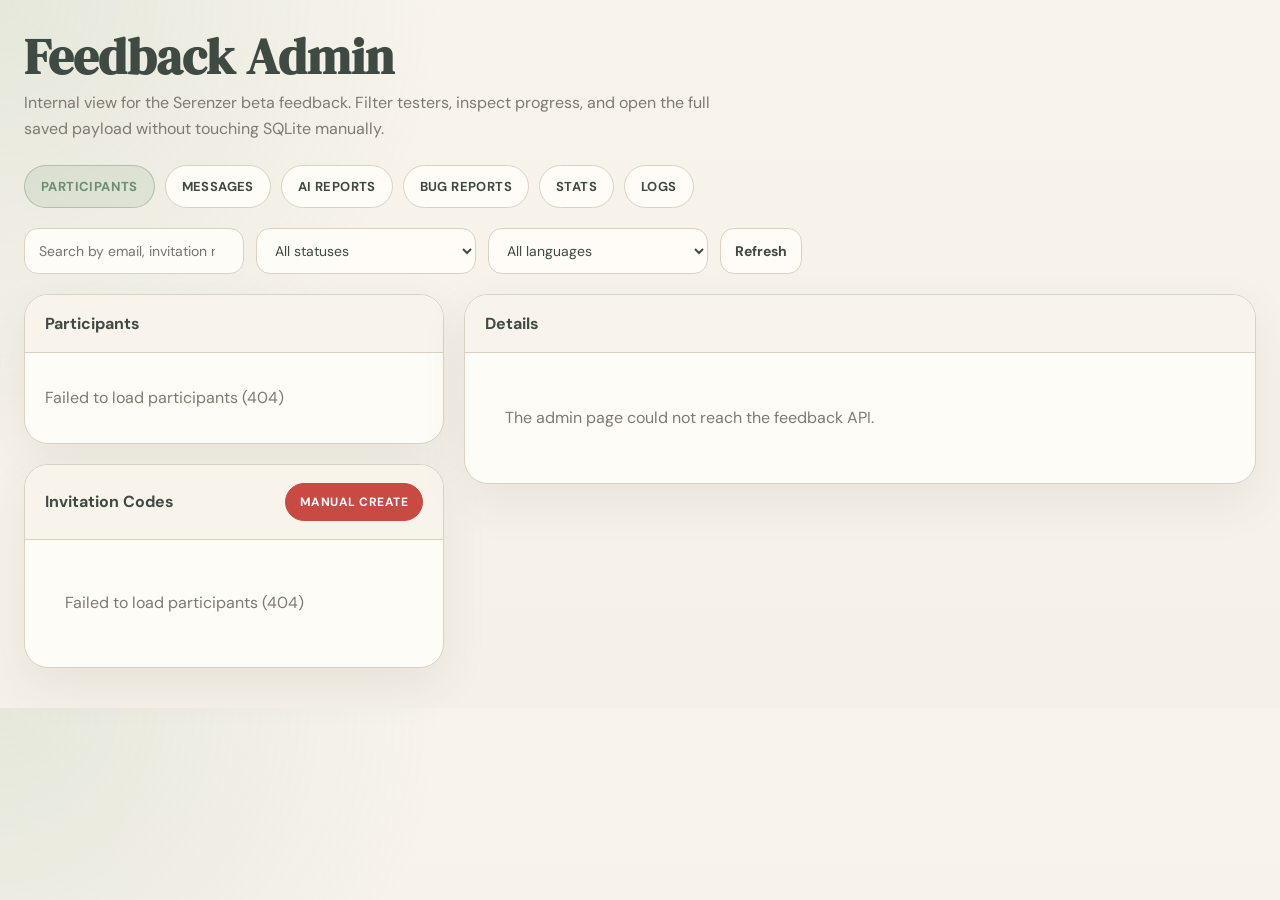
==== commit 7315ffe9: "OenAI integration" ====
--- a/admin.html
+++ b/admin.html
@@ -396,16 +396,99 @@
       min-height: 20px;
     }
 
+    .message-thread-card {
+      display: grid;
+      gap: 18px;
+      min-height: 560px;
+    }
+
+    .message-thread {
+      display: flex;
+      flex-direction: column;
+      gap: 12px;
+      min-height: 320px;
+      max-height: 58vh;
+      overflow: auto;
+      padding-right: 6px;
+    }
+
+    .message-thread-row {
+      display: flex;
+      width: 100%;
+    }
+
+    .message-thread-row.participant {
+      justify-content: flex-start;
+    }
+
+    .message-thread-row.admin {
+      justify-content: flex-end;
+    }
+
+    .message-thread-bubble {
+      max-width: min(72ch, 82%);
+      border-radius: 22px;
+      padding: 14px 16px;
+      display: grid;
+      gap: 8px;
+      box-shadow: 0 10px 24px rgba(63, 74, 67, 0.06);
+    }
+
+    .message-thread-bubble.participant {
+      background: rgba(255, 253, 248, 0.96);
+      border: 1px solid rgba(217, 210, 196, 0.9);
+    }
+
+    .message-thread-bubble.admin {
+      background: rgba(144, 176, 144, 0.18);
+      border: 1px solid rgba(107, 143, 113, 0.28);
+    }
+
+    .message-thread-meta {
+      display: flex;
+      align-items: center;
+      justify-content: space-between;
+      gap: 12px;
+      font-size: 12px;
+      color: var(--muted);
+    }
+
+    .message-thread-author {
+      font-weight: 700;
+      color: var(--text);
+    }
+
+    .message-thread-body {
+      font-size: 14px;
+      line-height: 1.75;
+      color: var(--text);
+      white-space: pre-wrap;
+      word-break: break-word;
+    }
+
+    .message-thread-empty {
+      border: 1px dashed rgba(217, 210, 196, 0.95);
+      border-radius: 22px;
+      background: rgba(255, 253, 248, 0.6);
+      padding: 28px 22px;
+      color: var(--muted);
+      font-size: 14px;
+      line-height: 1.8;
+    }
+
     .message-compose {
       display: grid;
       gap: 12px;
+      border-top: 1px solid rgba(217, 210, 196, 0.85);
+      padding-top: 18px;
+      margin-top: auto;
     }
 
     .message-compose textarea {
       width: 100%;
-      min-height: 110px;
+      min-height: 132px;
       resize: vertical;
-      border-radius: 14px;
+      border-radius: 18px;
       border: 1px solid var(--border);
       background: rgba(255, 253, 248, 0.95);
       color: var(--text);
@@ -444,44 +527,160 @@
       text-align: right;
     }
 
-    .message-history {
+    .analysis-config {
       display: grid;
       gap: 12px;
-      margin-top: 18px;
-    }
-
-    .message-history-item {
+      padding: 18px 20px 20px;
+    }
+
+    .analysis-config label {
+      font-size: 12px;
+      text-transform: uppercase;
+      letter-spacing: 0.08em;
+      color: var(--muted);
+      font-weight: 700;
+    }
+
+    .analysis-config input,
+    .analysis-config textarea,
+    .analysis-config button {
+      border-radius: 14px;
+      border: 1px solid var(--border);
+      background: rgba(255, 253, 248, 0.95);
+      color: var(--text);
+      font-family: 'DM Sans', sans-serif;
+      font-size: 14px;
+      padding: 12px 14px;
+    }
+
+    .analysis-config textarea {
+      min-height: 240px;
+      resize: vertical;
+      line-height: 1.6;
+    }
+
+    .analysis-config-row {
+      display: grid;
+      gap: 8px;
+    }
+
+    .analysis-config-actions {
+      display: flex;
+      flex-wrap: wrap;
+      gap: 12px;
+      align-items: center;
+      justify-content: space-between;
+    }
+
+    .analysis-config-actions-left {
+      display: flex;
+      flex-wrap: wrap;
+      gap: 10px;
+      align-items: center;
+    }
+
+    .analysis-config-actions button {
+      cursor: pointer;
+      font-weight: 700;
+    }
+
+    .analysis-config-status {
+      font-size: 13px;
+      color: var(--muted);
+      min-height: 20px;
+      text-align: right;
+    }
+
+    .analysis-report-list {
+      display: grid;
+      gap: 10px;
+      padding: 18px 20px 20px;
+      max-height: 420px;
+      overflow: auto;
+    }
+
+    .analysis-report-row {
       border: 1px solid rgba(217, 210, 196, 0.8);
       border-radius: 16px;
       background: var(--card);
       padding: 14px;
       display: grid;
       gap: 8px;
-    }
-
-    .message-history-topline {
-      display: flex;
+      text-align: left;
+      cursor: pointer;
+      font-family: 'DM Sans', sans-serif;
+    }
+
+    .analysis-report-row.active {
+      border-color: rgba(107, 143, 113, 0.5);
+      box-shadow: 0 0 0 2px rgba(144, 176, 144, 0.18);
+    }
+
+    .analysis-health {
+      display: inline-flex;
       align-items: center;
-      justify-content: space-between;
-      gap: 12px;
-    }
-
-    .message-history-author {
+      gap: 6px;
+      padding: 4px 10px;
+      border-radius: 999px;
+      font-size: 11px;
+      font-weight: 700;
+      text-transform: uppercase;
+      letter-spacing: 0.06em;
+      width: fit-content;
+    }
+
+    .analysis-health.strong {
+      background: rgba(144, 176, 144, 0.18);
+      color: var(--sage-dark);
+    }
+
+    .analysis-health.mixed {
+      background: rgba(201, 162, 84, 0.16);
+      color: #8b6a1f;
+    }
+
+    .analysis-health.at-risk {
+      background: rgba(201, 74, 67, 0.14);
+      color: var(--red);
+    }
+
+    .analysis-summary {
+      font-size: 14px;
+      line-height: 1.7;
+      color: var(--muted);
+      white-space: pre-wrap;
+    }
+
+    .analysis-list {
+      display: grid;
+      gap: 10px;
+    }
+
+    .analysis-list-item {
+      border: 1px solid rgba(217, 210, 196, 0.8);
+      border-radius: 14px;
+      background: #f8f4ec;
+      padding: 12px 14px;
+      display: grid;
+      gap: 6px;
+    }
+
+    .analysis-list-item-title {
       font-size: 13px;
       font-weight: 700;
       color: var(--text);
     }
 
-    .message-history-meta {
-      font-size: 12px;
+    .analysis-list-item-body {
+      font-size: 14px;
+      line-height: 1.6;
       color: var(--muted);
-    }
-
-    .message-history-body {
-      font-size: 14px;
-      line-height: 1.7;
-      color: var(--text);
       white-space: pre-wrap;
+    }
+
+    .analysis-inline-grid {
+      display: grid;
+      gap: 14px;
     }
 
     .invite-list {
@@ -818,6 +1017,7 @@
     <section class="view-switcher">
       <button class="view-tab active" id="participants-tab" type="button">Participants</button>
       <button class="view-tab" id="messages-tab" type="button">Messages</button>
+      <button class="view-tab" id="analysis-tab" type="button">AI Reports</button>
       <button class="view-tab" id="bug-reports-tab" type="button">Bug Reports</button>
       <button class="view-tab" id="stats-tab" type="button">Stats</button>
       <button class="view-tab" id="logs-tab" type="button">Logs</button>
@@ -926,6 +1126,33 @@
         </div>
         <div class="detail-scroll" id="message-pane">
           <div class="empty-state">Select a participant on the left to send an update or review past messages.</div>
+        </div>
+      </div>
+    </section>
+
+    <section class="layout hidden" id="analysis-view">
+      <div class="left-stack">
+        <div class="panel">
+          <div class="panel-header">
+            <h2 class="panel-title">Prompt</h2>
+          </div>
+          <div class="analysis-config" id="analysis-config-pane"></div>
+        </div>
+
+        <div class="panel">
+          <div class="panel-header">
+            <h2 class="panel-title">Saved Reports</h2>
+          </div>
+          <div class="analysis-report-list" id="analysis-report-list"></div>
+        </div>
+      </div>
+
+      <div class="panel">
+        <div class="panel-header">
+          <h2 class="panel-title">Report Detail</h2>
+        </div>
+        <div class="detail-scroll" id="analysis-detail-pane">
+          <div class="empty-state">Generate or select a report to inspect the daily AI analysis.</div>
         </div>
       </div>
     </section>
@@ -1033,6 +1260,12 @@
       messageDrafts: {},
       messageComposerDirty: {},
       invites: [],
+      analysisConfig: null,
+      analysisConfigDraft: { model: "", promptText: "", reportDate: "" },
+      analysisConfigDirty: false,
+      analysisReports: [],
+      activeAnalysisReportId: null,
+      analysisStatus: "",
       bugReports: [],
       activeBugId: null,
       logs: [],
@@ -1318,39 +1551,45 @@
       const draft = invitation ? (state.messageDrafts[invitation] || "") : "";
       const error = invitation ? (state.messageErrors?.[invitation] || "") : "";
       const history = !invitation
-        ? `<div class="muted">No invitation code available for participant messaging yet.</div>`
+        ? `<div class="message-thread-empty">No invitation code available for participant messaging yet.</div>`
         : error
-          ? `<div class="muted">${esc(error)}</div>`
+          ? `<div class="message-thread-empty">${esc(error)}</div>`
         : messages === null
-          ? `<div class="muted">Loading messages…</div>`
+          ? `<div class="message-thread-empty">Loading messages…</div>`
           : messages.length
-            ? `
-              <div class="message-history">
-                ${messages.map(message => `
-                  <div class="message-history-item">
-                    <div class="message-history-topline">
-                      <div class="message-history-author">${esc(message.author || "Serenzer team")}</div>
-                      <div class="message-history-meta">${esc(formatDate(message.createdAt))}</div>
+            ? messages.map(message => {
+                const senderRole = (message.senderRole || "admin") === "participant" ? "participant" : "admin";
+                const author = message.author || (senderRole === "participant" ? "Participant" : "Serenzer team");
+                return `
+                  <div class="message-thread-row ${senderRole}">
+                    <div class="message-thread-bubble ${senderRole}">
+                      <div class="message-thread-meta">
+                        <span class="message-thread-author">${esc(author)}</span>
+                        <span>${esc(formatDate(message.createdAt))}</span>
+                      </div>
+                      <div class="message-thread-body">${esc(message.message || "")}</div>
+                      ${message.isDismissed ? `<div class="message-thread-meta">Dismissed ${esc(formatDate(message.dismissedAt))}</div>` : ""}
                     </div>
-                    <div class="message-history-body">${esc(message.message || "")}</div>
-                    ${message.isDismissed ? `<div class="message-history-meta">Dismissed ${esc(formatDate(message.dismissedAt))}</div>` : ""}
                   </div>
-                `).join("")}
-              </div>
-            `
-            : `<div class="muted">No participant messages yet.</div>`;
+                `;
+              }).join("")
+            : `<div class="message-thread-empty">No messages yet. Start the conversation here.</div>`;
 
       return `
         <div class="detail-card">
-          <h3>Participant message</h3>
-          <div class="message-compose">
-            <textarea id="participant-message-input" placeholder="Write a short update for this tester.">${esc(draft)}</textarea>
-            <div class="message-compose-actions">
-              <button type="button" id="participant-message-send">Send message</button>
-              <div class="message-compose-status" id="participant-message-status"></div>
+          <h3>Conversation</h3>
+          <div class="message-thread-card">
+            <div class="message-thread" id="participant-message-thread">
+              ${history}
             </div>
-          </div>
-          ${history}
+            <div class="message-compose">
+              <textarea id="participant-message-input" placeholder="Write a short update for this tester.">${esc(draft)}</textarea>
+              <div class="message-compose-actions">
+                <button type="button" id="participant-message-send">Send message</button>
+                <div class="message-compose-status" id="participant-message-status"></div>
+              </div>
+            </div>
+          </div>
         </div>
       `;
     }
@@ -1417,7 +1656,16 @@
       if (!pane) return;
       pane.innerHTML = renderParticipantMessagesCard(detail);
       wireParticipantMessageComposer(detail);
+      scrollMessageThreadToBottom();
       loadParticipantMessages(detail);
+    }
+
+    function scrollMessageThreadToBottom() {
+      const thread = document.getElementById("participant-message-thread");
+      if (!thread) return;
+      requestAnimationFrame(() => {
+        thread.scrollTop = thread.scrollHeight;
+      });
     }
 
     function rerenderActiveDetailForInvitation(invitation) {
@@ -1503,6 +1751,7 @@
             invitationNumber: invitation,
             submissionId: detail.submissionId,
             author: "Serenzer team",
+            senderRole: "admin",
             message,
           }),
         });
@@ -1535,6 +1784,301 @@
       document.getElementById("participant-message-send")?.addEventListener("click", () => {
         sendParticipantMessage(detail);
       });
+    }
+
+    function todayDateInputValue() {
+      const now = new Date();
+      const year = now.getFullYear();
+      const month = String(now.getMonth() + 1).padStart(2, "0");
+      const day = String(now.getDate()).padStart(2, "0");
+      return `${year}-${month}-${day}`;
+    }
+
+    function renderAnalysisConfigPane() {
+      const pane = document.getElementById("analysis-config-pane");
+      if (!pane) return;
+      const model = state.analysisConfigDraft.model || state.analysisConfig?.model || "gpt-5.5";
+      const promptText = state.analysisConfigDraft.promptText || state.analysisConfig?.promptText || "";
+      const reportDate = state.analysisConfigDraft.reportDate || todayDateInputValue();
+      pane.innerHTML = `
+        <div class="analysis-config-row">
+          <label for="analysis-model-input">Model</label>
+          <input id="analysis-model-input" type="text" value="${esc(model)}" placeholder="gpt-5.5">
+        </div>
+        <div class="analysis-config-row">
+          <label for="analysis-report-date-input">Report date</label>
+          <input id="analysis-report-date-input" type="date" value="${esc(reportDate)}">
+        </div>
+        <div class="analysis-config-row">
+          <label for="analysis-prompt-input">Daily analysis prompt</label>
+          <textarea id="analysis-prompt-input" placeholder="Write the daily analyst prompt here.">${esc(promptText)}</textarea>
+        </div>
+        <div class="analysis-config-actions">
+          <div class="analysis-config-actions-left">
+            <button id="analysis-save-btn" type="button">Save prompt</button>
+            <button id="analysis-generate-btn" type="button">Generate report</button>
+          </div>
+          <div class="analysis-config-status" id="analysis-config-status">${esc(state.analysisStatus || "")}</div>
+        </div>
+      `;
+      document.getElementById("analysis-model-input")?.addEventListener("input", event => {
+        state.analysisConfigDraft.model = event.currentTarget.value;
+        state.analysisConfigDirty = true;
+      });
+      document.getElementById("analysis-report-date-input")?.addEventListener("input", event => {
+        state.analysisConfigDraft.reportDate = event.currentTarget.value;
+      });
+      document.getElementById("analysis-prompt-input")?.addEventListener("input", event => {
+        state.analysisConfigDraft.promptText = event.currentTarget.value;
+        state.analysisConfigDirty = true;
+      });
+      document.getElementById("analysis-save-btn")?.addEventListener("click", saveAnalysisConfig);
+      document.getElementById("analysis-generate-btn")?.addEventListener("click", generateAnalysisReport);
+    }
+
+    function analysisHealthClass(value) {
+      return ["strong", "mixed", "at-risk"].includes(value) ? value : "mixed";
+    }
+
+    function renderAnalysisReportList() {
+      const list = document.getElementById("analysis-report-list");
+      if (!list) return;
+      if (!state.analysisReports.length) {
+        list.innerHTML = `<div class="empty-state">No AI reports yet. Generate the first one from the prompt panel.</div>`;
+        return;
+      }
+      list.innerHTML = state.analysisReports.map(item => `
+        <button class="analysis-report-row ${item.id === state.activeAnalysisReportId ? "active" : ""}" type="button" data-analysis-report-id="${item.id}">
+          <div class="submission-topline">
+            <div class="submission-email">${esc(item.reportDate || `Report #${item.id}`)}</div>
+            <span class="analysis-health ${analysisHealthClass(item.overallHealth)}">${esc(item.overallHealth || "mixed")}</span>
+          </div>
+          <div class="submission-meta">
+            <span>${esc(formatDate(item.createdAt))}</span>
+            <span>${esc(item.model || "—")}</span>
+          </div>
+          <div class="analysis-summary">${esc(item.executiveSummary || "No summary saved.")}</div>
+        </button>
+      `).join("");
+      list.querySelectorAll("[data-analysis-report-id]").forEach(button => {
+        button.addEventListener("click", () => {
+          loadAnalysisReportDetail(button.dataset.analysisReportId);
+        });
+      });
+    }
+
+    function renderAnalysisStringList(items) {
+      if (!Array.isArray(items) || !items.length) {
+        return `<div class="muted">Nothing captured here yet.</div>`;
+      }
+      return `<div class="analysis-list">${items.map(item => `
+        <div class="analysis-list-item">
+          <div class="analysis-list-item-body">${esc(item)}</div>
+        </div>
+      `).join("")}</div>`;
+    }
+
+    function renderAnalysisObjectList(items, formatter) {
+      if (!Array.isArray(items) || !items.length) {
+        return `<div class="muted">Nothing captured here yet.</div>`;
+      }
+      return `<div class="analysis-list">${items.map(formatter).join("")}</div>`;
+    }
+
+    function renderAnalysisReportDetail(report) {
+      const pane = document.getElementById("analysis-detail-pane");
+      if (!pane) return;
+      if (!report) {
+        pane.innerHTML = `<div class="empty-state">Generate or select a report to inspect the daily AI analysis.</div>`;
+        return;
+      }
+      const data = report.report || {};
+      const usage = report.usage || {};
+      pane.innerHTML = `
+        <div class="detail-card">
+          <h3>Overview</h3>
+          <div class="kv-grid">
+            <div class="kv-item"><div class="kv-label">Report date</div><div class="kv-value">${esc(report.reportDate || "—")}</div></div>
+            <div class="kv-item"><div class="kv-label">Generated</div><div class="kv-value">${esc(formatDate(report.createdAt))}</div></div>
+            <div class="kv-item"><div class="kv-label">Model</div><div class="kv-value">${esc(report.model || "—")}</div></div>
+            <div class="kv-item"><div class="kv-label">Overall health</div><div class="kv-value">${esc(data.overallHealth || "—")}</div></div>
+            <div class="kv-item"><div class="kv-label">Input tokens</div><div class="kv-value">${esc(usage.input_tokens ?? usage.inputTokens ?? "—")}</div></div>
+            <div class="kv-item"><div class="kv-label">Output tokens</div><div class="kv-value">${esc(usage.output_tokens ?? usage.outputTokens ?? "—")}</div></div>
+          </div>
+        </div>
+        <div class="detail-card">
+          <h3>Executive Summary</h3>
+          <div class="analysis-summary">${esc(data.executiveSummary || "No summary generated.")}</div>
+        </div>
+        <div class="detail-card">
+          <h3>Key Signals</h3>
+          ${renderAnalysisObjectList(data.keySignals, item => `
+            <div class="analysis-list-item">
+              <div class="analysis-list-item-title">${esc(item.title || "Signal")} · ${esc(item.severity || "medium")}</div>
+              <div class="analysis-list-item-body">${esc(item.insight || "")}</div>
+              <div class="analysis-list-item-body"><strong>Evidence:</strong> ${esc(item.evidence || "")}</div>
+            </div>
+          `)}
+        </div>
+        <div class="detail-card">
+          <h3>What is working</h3>
+          ${renderAnalysisStringList(data.wins)}
+        </div>
+        <div class="detail-card">
+          <h3>Friction points</h3>
+          ${renderAnalysisStringList(data.frictions)}
+        </div>
+        <div class="detail-card">
+          <h3>Tool Insights</h3>
+          ${renderAnalysisObjectList(data.toolInsights, item => `
+            <div class="analysis-list-item">
+              <div class="analysis-list-item-title">${esc(item.tool || "Tool")} · ${esc(item.sentiment || "mixed")}</div>
+              <div class="analysis-list-item-body">${esc(item.insight || "")}</div>
+              <div class="analysis-list-item-body"><strong>Recommendation:</strong> ${esc(item.recommendation || "")}</div>
+            </div>
+          `)}
+        </div>
+        <div class="detail-card">
+          <h3>Urgent Bugs</h3>
+          ${renderAnalysisObjectList(data.urgentBugs, item => `
+            <div class="analysis-list-item">
+              <div class="analysis-list-item-title">${esc(item.title || "Bug")}</div>
+              <div class="analysis-list-item-body"><strong>Impact:</strong> ${esc(item.impact || "")}</div>
+              <div class="analysis-list-item-body"><strong>Evidence:</strong> ${esc(item.evidence || "")}</div>
+            </div>
+          `)}
+        </div>
+        <div class="detail-card">
+          <h3>User Requests</h3>
+          ${renderAnalysisStringList(data.userRequests)}
+        </div>
+        <div class="detail-card">
+          <h3>Tomorrow Actions</h3>
+          ${renderAnalysisStringList(data.tomorrowActions)}
+        </div>
+        <div class="detail-card">
+          <h3>Prompt Adjustments</h3>
+          ${renderAnalysisStringList(data.promptAdjustments)}
+        </div>
+        <div class="detail-card">
+          <h3>Notable Quotes</h3>
+          ${renderAnalysisObjectList(data.notableQuotes, item => `
+            <div class="analysis-list-item">
+              <div class="analysis-list-item-body">“${esc(item.quote || "")}”</div>
+              <div class="analysis-list-item-body"><strong>Context:</strong> ${esc(item.context || "")}</div>
+            </div>
+          `)}
+        </div>
+      `;
+    }
+
+    async function loadAnalysisConfig(forceRender = true) {
+      const response = await apiFetch("/api/admin/analysis/config");
+      if (!response.ok) throw new Error(`Failed to load analysis config (${response.status})`);
+      const data = await response.json();
+      state.analysisConfig = data;
+      if (!state.analysisConfigDirty) {
+        state.analysisConfigDraft.model = data.model || "gpt-5.5";
+        state.analysisConfigDraft.promptText = data.promptText || "";
+      }
+      if (!state.analysisConfigDraft.reportDate) {
+        state.analysisConfigDraft.reportDate = todayDateInputValue();
+      }
+      if (forceRender && !state.analysisConfigDirty) renderAnalysisConfigPane();
+    }
+
+    async function loadAnalysisReports(forceRender = true) {
+      const response = await apiFetch("/api/admin/analysis/reports");
+      if (!response.ok) throw new Error(`Failed to load AI reports (${response.status})`);
+      const data = await response.json();
+      state.analysisReports = data.items || [];
+      if (!state.analysisReports.some(item => item.id === state.activeAnalysisReportId)) {
+        state.activeAnalysisReportId = state.analysisReports[0]?.id || null;
+      }
+      if (forceRender) {
+        renderAnalysisReportList();
+        const active = state.analysisReports.find(item => item.id === state.activeAnalysisReportId);
+        if (active) {
+          loadAnalysisReportDetail(active.id);
+        } else {
+          renderAnalysisReportDetail(null);
+        }
+      }
+    }
+
+    async function loadAnalysisReportDetail(reportId) {
+      const response = await apiFetch(`/api/admin/analysis/reports/${encodeURIComponent(reportId)}`);
+      if (!response.ok) {
+        renderAnalysisReportDetail(null);
+        return;
+      }
+      const report = await response.json();
+      state.activeAnalysisReportId = report.id;
+      renderAnalysisReportList();
+      renderAnalysisReportDetail(report);
+    }
+
+    async function saveAnalysisConfig() {
+      state.analysisStatus = "Saving prompt...";
+      renderAnalysisConfigPane();
+      try {
+        const response = await apiFetch("/api/admin/analysis/config", {
+          method: "POST",
+          headers: { "Content-Type": "application/json" },
+          body: JSON.stringify({
+            model: state.analysisConfigDraft.model || "gpt-5.5",
+            promptText: state.analysisConfigDraft.promptText || "",
+          }),
+        });
+        const data = await response.json().catch(() => ({}));
+        if (!response.ok) {
+          state.analysisStatus = data.error || "Could not save the prompt.";
+          renderAnalysisConfigPane();
+          return false;
+        }
+        state.analysisConfig = data.config;
+        state.analysisConfigDirty = false;
+        state.analysisStatus = "Prompt saved.";
+        renderAnalysisConfigPane();
+        return true;
+      } catch (_) {
+        state.analysisStatus = "Could not save the prompt.";
+        renderAnalysisConfigPane();
+        return false;
+      }
+    }
+
+    async function generateAnalysisReport() {
+      if (state.analysisConfigDirty) {
+        const ok = await saveAnalysisConfig();
+        if (!ok) return;
+      }
+      state.analysisStatus = "Generating report...";
+      renderAnalysisConfigPane();
+      try {
+        const response = await apiFetch("/api/admin/analysis/reports/generate", {
+          method: "POST",
+          headers: { "Content-Type": "application/json" },
+          body: JSON.stringify({
+            reportDate: state.analysisConfigDraft.reportDate || todayDateInputValue(),
+          }),
+        });
+        const data = await response.json().catch(() => ({}));
+        if (!response.ok) {
+          state.analysisStatus = data.error || "Could not generate the report.";
+          renderAnalysisConfigPane();
+          return;
+        }
+        state.analysisStatus = "Report generated.";
+        await loadAnalysisReports(true);
+        if (data.report?.id) {
+          await loadAnalysisReportDetail(data.report.id);
+        }
+        renderAnalysisConfigPane();
+      } catch (_) {
+        state.analysisStatus = "Could not generate the report.";
+        renderAnalysisConfigPane();
+      }
     }
 
     function renderStats() {
@@ -2091,7 +2635,10 @@
         <div class="detail-card">
           <div class="panel-header-row" style="margin-bottom: 14px;">
             <h3 style="margin:0;">Overview</h3>
-            <button class="danger-btn" type="button" data-delete-participant="${esc(detail.submissionId)}">Delete participant</button>
+            <div style="display:flex;gap:10px;flex-wrap:wrap;">
+              <button class="panel-header-action" type="button" data-download-pdf="${esc(detail.submissionId)}">Download PDF</button>
+              <button class="danger-btn" type="button" data-delete-participant="${esc(detail.submissionId)}">Delete participant</button>
+            </div>
           </div>
           <div class="kv-grid">
             <div class="kv-item"><div class="kv-label">Submission ID</div><div class="kv-value">${esc(detail.submissionId)}</div></div>
@@ -2128,7 +2675,44 @@
           <pre>${esc(JSON.stringify(detail.payload || detail, null, 2))}</pre>
         </div>
       `;
+      document.querySelector("[data-download-pdf]")?.addEventListener("click", () => downloadParticipantPdf(detail));
       document.querySelector("[data-delete-participant]")?.addEventListener("click", () => deleteParticipant(detail.submissionId));
+    }
+
+    function extractDownloadFilename(response, fallback) {
+      const header = response.headers.get("Content-Disposition") || "";
+      const match = header.match(/filename=\"?([^\";]+)\"?/i);
+      return match?.[1] || fallback;
+    }
+
+    async function downloadParticipantPdf(detail) {
+      const submissionId = detail?.submissionId;
+      if (!submissionId || String(submissionId).startsWith("ghost:")) {
+        window.alert("PDF export is only available for saved participant submissions.");
+        return;
+      }
+
+      try {
+        const response = await apiFetch(`/api/admin/feedback/${encodeURIComponent(submissionId)}/pdf`);
+        if (!response.ok) {
+          const data = await response.json().catch(() => ({}));
+          window.alert(data.error || "Could not generate the PDF.");
+          return;
+        }
+        const blob = await response.blob();
+        const fallback = `${detail.invitationNumber || submissionId}.pdf`;
+        const filename = extractDownloadFilename(response, fallback);
+        const url = URL.createObjectURL(blob);
+        const link = document.createElement("a");
+        link.href = url;
+        link.download = filename;
+        document.body.appendChild(link);
+        link.click();
+        link.remove();
+        setTimeout(() => URL.revokeObjectURL(url), 1000);
+      } catch (_) {
+        window.alert("Could not generate the PDF.");
+      }
     }
 
     async function loadList() {
@@ -2304,7 +2888,19 @@
         renderLogDetail(null);
       }
       try {
-        await Promise.all([loadList(), loadInvites(), loadBugReports(), loadLogs()]);
+        await Promise.all([loadList(), loadInvites(), loadBugReports(), loadLogs(), loadAnalysisConfig(false), loadAnalysisReports(false)]);
+        if (state.activeView === "analysis") {
+          if (!state.analysisConfigDirty) {
+            renderAnalysisConfigPane();
+          }
+          renderAnalysisReportList();
+          const active = state.analysisReports.find(item => item.id === state.activeAnalysisReportId);
+          if (active) {
+            loadAnalysisReportDetail(active.id);
+          } else {
+            renderAnalysisReportDetail(null);
+          }
+        }
         if (state.activeId) {
           const item = state.list.find(entry => entry.submissionId === state.activeId);
           if (item?.entryType === "ghost") {
@@ -2328,9 +2924,12 @@
         document.getElementById("invite-list").innerHTML = `<div class="empty-state">${esc(error.message)}</div>`;
         document.getElementById("bug-list").innerHTML = `<div class="empty-state">${esc(error.message)}</div>`;
         document.getElementById("log-list").innerHTML = `<div class="empty-state">${esc(error.message)}</div>`;
+        document.getElementById("analysis-report-list").innerHTML = `<div class="empty-state">${esc(error.message)}</div>`;
+        document.getElementById("analysis-config-pane").innerHTML = `<div class="empty-state">${esc(error.message)}</div>`;
         renderEmptyDetail("The admin page could not reach the feedback API.");
         renderBugDetail(null);
         renderLogDetail(null);
+        renderAnalysisReportDetail(null);
       }
     }
 
@@ -2338,12 +2937,14 @@
       state.activeView = view;
       document.getElementById("participants-tab").classList.toggle("active", view === "participants");
       document.getElementById("messages-tab").classList.toggle("active", view === "messages");
+      document.getElementById("analysis-tab").classList.toggle("active", view === "analysis");
       document.getElementById("bug-reports-tab").classList.toggle("active", view === "bugs");
       document.getElementById("stats-tab").classList.toggle("active", view === "stats");
       document.getElementById("logs-tab").classList.toggle("active", view === "logs");
       document.getElementById("participants-toolbar").classList.toggle("hidden", !(view === "participants" || view === "messages"));
       document.getElementById("participants-view").classList.toggle("hidden", view !== "participants");
       document.getElementById("messages-view").classList.toggle("hidden", view !== "messages");
+      document.getElementById("analysis-view").classList.toggle("hidden", view !== "analysis");
       document.getElementById("bug-reports-view").classList.toggle("hidden", view !== "bugs");
       document.getElementById("stats-view").classList.toggle("hidden", view !== "stats");
       document.getElementById("logs-view").classList.toggle("hidden", view !== "logs");
@@ -2361,6 +2962,16 @@
           renderEmptyMessagePane("Select a participant on the left to send an update or review past messages.");
         }
       }
+      if (view === "analysis") {
+        renderAnalysisConfigPane();
+        renderAnalysisReportList();
+        const active = state.analysisReports.find(item => item.id === state.activeAnalysisReportId);
+        if (active) {
+          loadAnalysisReportDetail(active.id);
+        } else {
+          renderAnalysisReportDetail(null);
+        }
+      }
     }
 
     function toggleInviteCreatePanel() {
@@ -2384,6 +2995,7 @@
     document.getElementById("invite-toggle-btn").addEventListener("click", toggleInviteCreatePanel);
     document.getElementById("participants-tab").addEventListener("click", () => setActiveView("participants"));
     document.getElementById("messages-tab").addEventListener("click", () => setActiveView("messages"));
+    document.getElementById("analysis-tab").addEventListener("click", () => setActiveView("analysis"));
     document.getElementById("bug-reports-tab").addEventListener("click", () => setActiveView("bugs"));
     document.getElementById("stats-tab").addEventListener("click", () => setActiveView("stats"));
     document.getElementById("logs-tab").addEventListener("click", () => setActiveView("logs"));
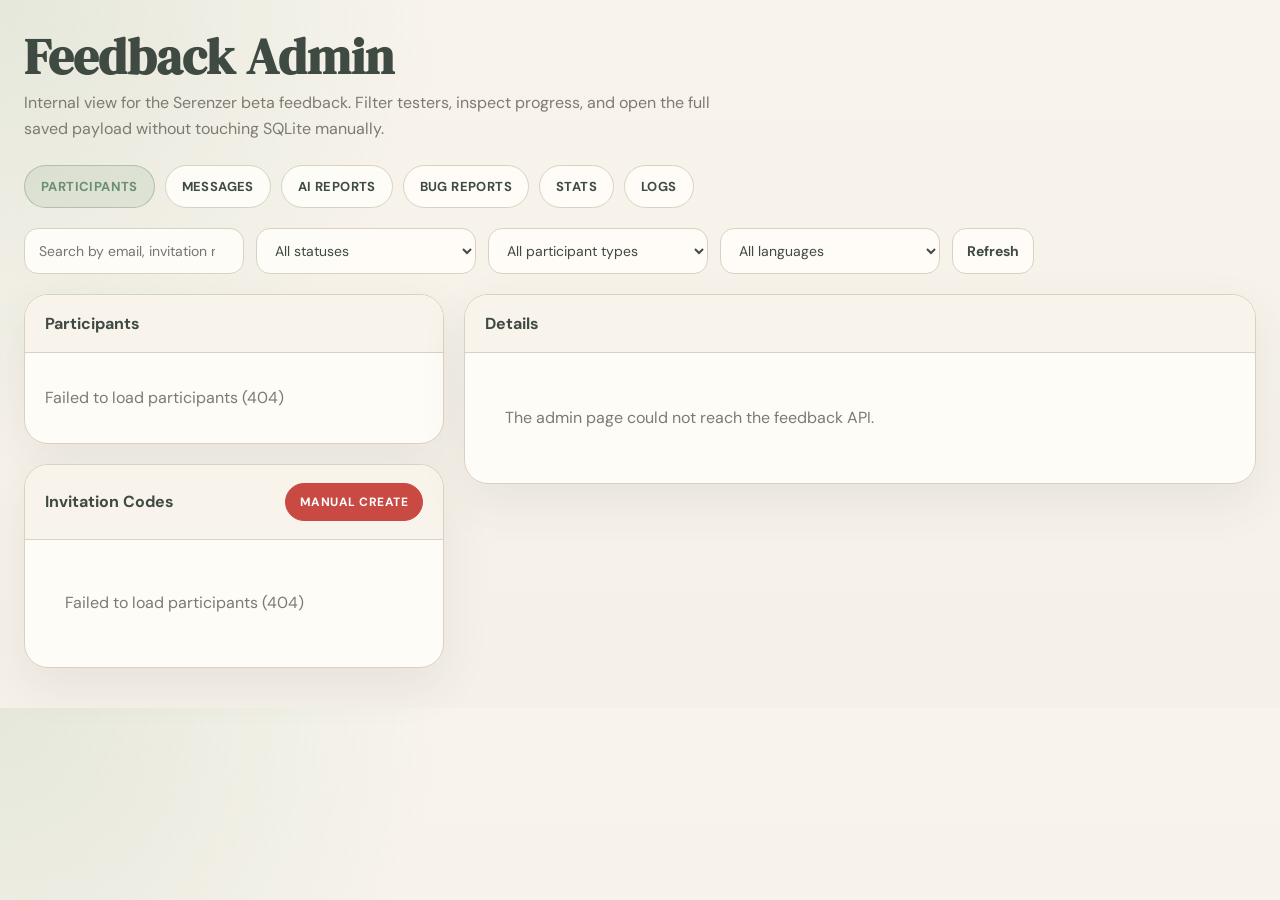
==== commit cf4dd9e2: "Add ghost form filters to admin" ====
--- a/admin.html
+++ b/admin.html
@@ -1030,6 +1030,11 @@
         <option value="complete">Completed only</option>
         <option value="incomplete">In progress only</option>
       </select>
+      <select id="ghost-filter">
+        <option value="all">All participant types</option>
+        <option value="started">Started forms only</option>
+        <option value="ghost">Ghost forms only</option>
+      </select>
       <select id="lang-filter">
         <option value="all">All languages</option>
       </select>
@@ -1188,6 +1193,7 @@
           </div>
           <div class="stats-panel-body stats-filter-grid">
             <select id="stats-status-filter"></select>
+            <select id="stats-ghost-filter"></select>
             <select id="stats-lang-filter"></select>
             <select id="stats-gender-filter"></select>
             <select id="stats-age-filter"></select>
@@ -1318,6 +1324,7 @@
 
     const STATS_FILTER_FIELDS = [
       ["stats-status-filter", "isComplete", "All completion states"],
+      ["stats-ghost-filter", "entryType", "All participant types"],
       ["stats-lang-filter", "lang", "All languages"],
       ["stats-gender-filter", "gender", "All genders"],
       ["stats-age-filter", "ageRange", "All age ranges"],
@@ -1850,7 +1857,7 @@
       list.innerHTML = state.analysisReports.map(item => `
         <button class="analysis-report-row ${item.id === state.activeAnalysisReportId ? "active" : ""}" type="button" data-analysis-report-id="${item.id}">
           <div class="submission-topline">
-            <div class="submission-email">${esc(item.reportDate || `Report #${item.id}`)}</div>
+            <div class="submission-email">${esc(item.reportName || item.reportDate || `Report #${item.id}`)}</div>
             <span class="analysis-health ${analysisHealthClass(item.overallHealth)}">${esc(item.overallHealth || "mixed")}</span>
           </div>
           <div class="submission-meta">
@@ -1898,6 +1905,7 @@
         <div class="detail-card">
           <h3>Overview</h3>
           <div class="kv-grid">
+            <div class="kv-item"><div class="kv-label">Report name</div><div class="kv-value">${esc(report.reportName || "—")}</div></div>
             <div class="kv-item"><div class="kv-label">Report date</div><div class="kv-value">${esc(report.reportDate || "—")}</div></div>
             <div class="kv-item"><div class="kv-label">Generated</div><div class="kv-value">${esc(formatDate(report.createdAt))}</div></div>
             <div class="kv-item"><div class="kv-label">Model</div><div class="kv-value">${esc(report.model || "—")}</div></div>
@@ -1970,6 +1978,22 @@
           `)}
         </div>
       `;
+    }
+
+    function renderAnalysisError(message) {
+      const safe = esc(message || "Could not load AI reports.");
+      const configPane = document.getElementById("analysis-config-pane");
+      const listPane = document.getElementById("analysis-report-list");
+      const detailPane = document.getElementById("analysis-detail-pane");
+      if (configPane) {
+        configPane.innerHTML = `<div class="empty-state">${safe}</div>`;
+      }
+      if (listPane) {
+        listPane.innerHTML = `<div class="empty-state">${safe}</div>`;
+      }
+      if (detailPane) {
+        detailPane.innerHTML = `<div class="empty-state">${safe}</div>`;
+      }
     }
 
     async function loadAnalysisConfig(forceRender = true) {
@@ -2085,9 +2109,9 @@
       renderStatsFilterControls();
       const participants = filteredStatsParticipants();
       const total = participants.length;
-      const complete = participants.filter(item => item.isComplete).length;
-      const ghosts = state.list.filter(item => item.entryType === "ghost").length;
-      const started = total;
+      const complete = participants.filter(item => item.entryType !== "ghost" && item.isComplete).length;
+      const ghosts = participants.filter(item => item.entryType === "ghost").length;
+      const started = participants.filter(item => item.entryType !== "ghost").length;
       const invites = state.invites.length;
       const completionRate = total ? `${Math.round((complete / total) * 100)}%` : "0%";
       document.getElementById("stat-total").textContent = total;
@@ -2274,11 +2298,12 @@
       if (!value && value !== false) return "Unknown";
       if (field === "lang") return String(value).toUpperCase();
       if (field === "isComplete") return String(value) === "true" || value === true ? "Complete" : "In progress";
+      if (field === "entryType") return value === "ghost" ? "Ghost forms only" : "Started forms only";
       return humanizeKey(String(value));
     }
 
     function statsParticipants() {
-      return state.list.filter(item => item.entryType !== "ghost");
+      return state.list.slice();
     }
 
     function getStatsFilters() {
@@ -2293,6 +2318,7 @@
         return Object.entries(filters).every(([field, value]) => {
           if (value === "all") return true;
           if (field === "isComplete") return String(Boolean(item.isComplete)) === value;
+          if (field === "entryType") return String(item.entryType || "submission") === value;
           return String(item[field] || "") === value;
         });
       });
@@ -2314,6 +2340,7 @@
     function renderStatsFilterControls() {
       const participants = statsParticipants();
       populateStatsSelect("stats-status-filter", ["true", "false"], "All completion states");
+      populateStatsSelect("stats-ghost-filter", ["submission", "ghost"], "All participant types");
       populateStatsSelect("stats-lang-filter", participants.map(item => item.lang), "All languages");
       populateStatsSelect("stats-gender-filter", participants.map(item => item.gender), "All genders");
       populateStatsSelect("stats-age-filter", participants.map(item => item.ageRange), "All age ranges");
@@ -2344,7 +2371,7 @@
       const usedInvites = state.invites.filter(item => item.useCount > 0 || item.boundSubmissionId).length;
       const unusedInvites = Math.max(state.invites.length - usedInvites, 0);
       const startedNotComplete = Math.max(startedCount - completeCount, 0);
-      const recent24h = filteredStatsParticipants().filter(item => {
+      const recent24h = filteredStatsParticipants().filter(item => item.entryType !== "ghost").filter(item => {
         const updated = new Date(item.updatedAt).getTime();
         return Number.isFinite(updated) && (Date.now() - updated) <= 24 * 60 * 60 * 1000;
       }).length;
@@ -2516,6 +2543,7 @@
     function applyFilters() {
       const query = document.getElementById("search-input").value.trim().toLowerCase();
       const status = document.getElementById("status-filter").value;
+      const ghostMode = document.getElementById("ghost-filter").value;
       const lang = document.getElementById("lang-filter").value;
 
       state.filtered = state.list.filter(item => {
@@ -2527,8 +2555,11 @@
         const matchesStatus = status === "all"
           || (status === "complete" && item.isComplete)
           || (status === "incomplete" && !item.isComplete);
+        const matchesGhostMode = ghostMode === "all"
+          || (ghostMode === "started" && item.entryType !== "ghost")
+          || (ghostMode === "ghost" && item.entryType === "ghost");
         const matchesLang = lang === "all" || item.lang === lang;
-        return matchesQuery && matchesStatus && matchesLang;
+        return matchesQuery && matchesStatus && matchesGhostMode && matchesLang;
       }).sort((a, b) => {
         const aTime = new Date(a.updatedAt || a.createdAt || 0).getTime();
         const bTime = new Date(b.updatedAt || b.createdAt || 0).getTime();
@@ -2887,9 +2918,29 @@
         document.getElementById("log-list").innerHTML = `<div class="empty-state">Loading activity logs…</div>`;
         renderLogDetail(null);
       }
-      try {
-        await Promise.all([loadList(), loadInvites(), loadBugReports(), loadLogs(), loadAnalysisConfig(false), loadAnalysisReports(false)]);
+      const baseResults = await Promise.allSettled([loadList(), loadInvites(), loadBugReports(), loadLogs()]);
+      const baseError = baseResults.find(result => result.status === "rejected");
+      if (baseError) {
+        const message = baseError.reason?.message || "The admin page could not reach the feedback API.";
+        document.getElementById("submission-list").innerHTML = `<div class="empty-state">${esc(message)}</div>`;
+        document.getElementById("invite-list").innerHTML = `<div class="empty-state">${esc(message)}</div>`;
+        document.getElementById("bug-list").innerHTML = `<div class="empty-state">${esc(message)}</div>`;
+        document.getElementById("log-list").innerHTML = `<div class="empty-state">${esc(message)}</div>`;
+        renderEmptyDetail("The admin page could not reach the feedback API.");
+        renderBugDetail(null);
+        renderLogDetail(null);
         if (state.activeView === "analysis") {
+          renderAnalysisError(message);
+        }
+        return;
+      }
+
+      if (state.activeView === "analysis") {
+        const analysisResults = await Promise.allSettled([loadAnalysisConfig(false), loadAnalysisReports(false)]);
+        const analysisError = analysisResults.find(result => result.status === "rejected");
+        if (analysisError) {
+          renderAnalysisError(analysisError.reason?.message || "Could not load AI reports.");
+        } else {
           if (!state.analysisConfigDirty) {
             renderAnalysisConfigPane();
           }
@@ -2901,6 +2952,8 @@
             renderAnalysisReportDetail(null);
           }
         }
+      }
+      try {
         if (state.activeId) {
           const item = state.list.find(entry => entry.submissionId === state.activeId);
           if (item?.entryType === "ghost") {
@@ -2920,16 +2973,7 @@
           }
         }
       } catch (error) {
-        document.getElementById("submission-list").innerHTML = `<div class="empty-state">${esc(error.message)}</div>`;
-        document.getElementById("invite-list").innerHTML = `<div class="empty-state">${esc(error.message)}</div>`;
-        document.getElementById("bug-list").innerHTML = `<div class="empty-state">${esc(error.message)}</div>`;
-        document.getElementById("log-list").innerHTML = `<div class="empty-state">${esc(error.message)}</div>`;
-        document.getElementById("analysis-report-list").innerHTML = `<div class="empty-state">${esc(error.message)}</div>`;
-        document.getElementById("analysis-config-pane").innerHTML = `<div class="empty-state">${esc(error.message)}</div>`;
         renderEmptyDetail("The admin page could not reach the feedback API.");
-        renderBugDetail(null);
-        renderLogDetail(null);
-        renderAnalysisReportDetail(null);
       }
     }
 
@@ -2963,13 +3007,18 @@
         }
       }
       if (view === "analysis") {
-        renderAnalysisConfigPane();
-        renderAnalysisReportList();
-        const active = state.analysisReports.find(item => item.id === state.activeAnalysisReportId);
-        if (active) {
-          loadAnalysisReportDetail(active.id);
+        if (state.analysisConfig || state.analysisReports.length) {
+          renderAnalysisConfigPane();
+          renderAnalysisReportList();
+          const active = state.analysisReports.find(item => item.id === state.activeAnalysisReportId);
+          if (active) {
+            loadAnalysisReportDetail(active.id);
+          } else {
+            renderAnalysisReportDetail(null);
+          }
         } else {
-          renderAnalysisReportDetail(null);
+          renderAnalysisError("Loading AI reports…");
+          refreshAll(true);
         }
       }
     }
@@ -2989,6 +3038,7 @@
 
     document.getElementById("search-input").addEventListener("input", applyFilters);
     document.getElementById("status-filter").addEventListener("change", applyFilters);
+    document.getElementById("ghost-filter").addEventListener("change", applyFilters);
     document.getElementById("lang-filter").addEventListener("change", applyFilters);
     document.getElementById("refresh-btn").addEventListener("click", () => refreshAll(false));
     document.getElementById("invite-create-btn").addEventListener("click", createInvites);
